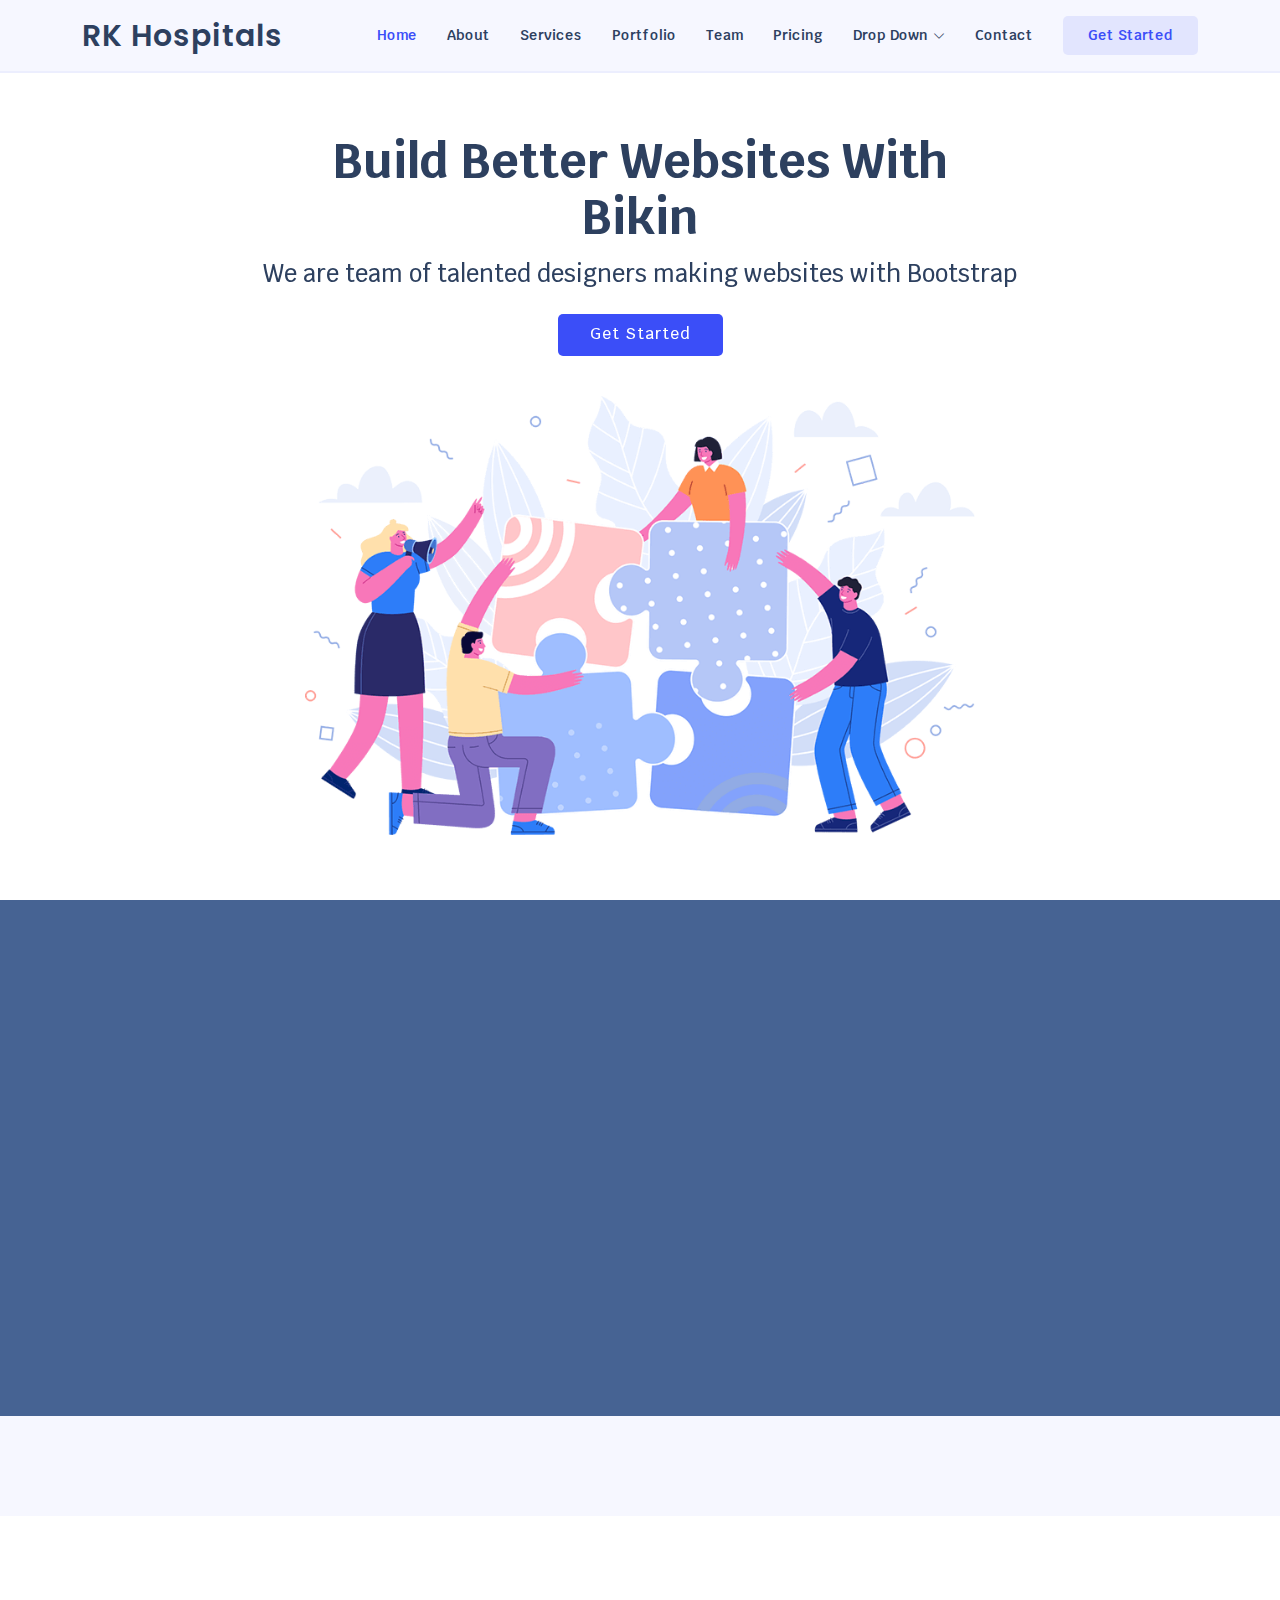
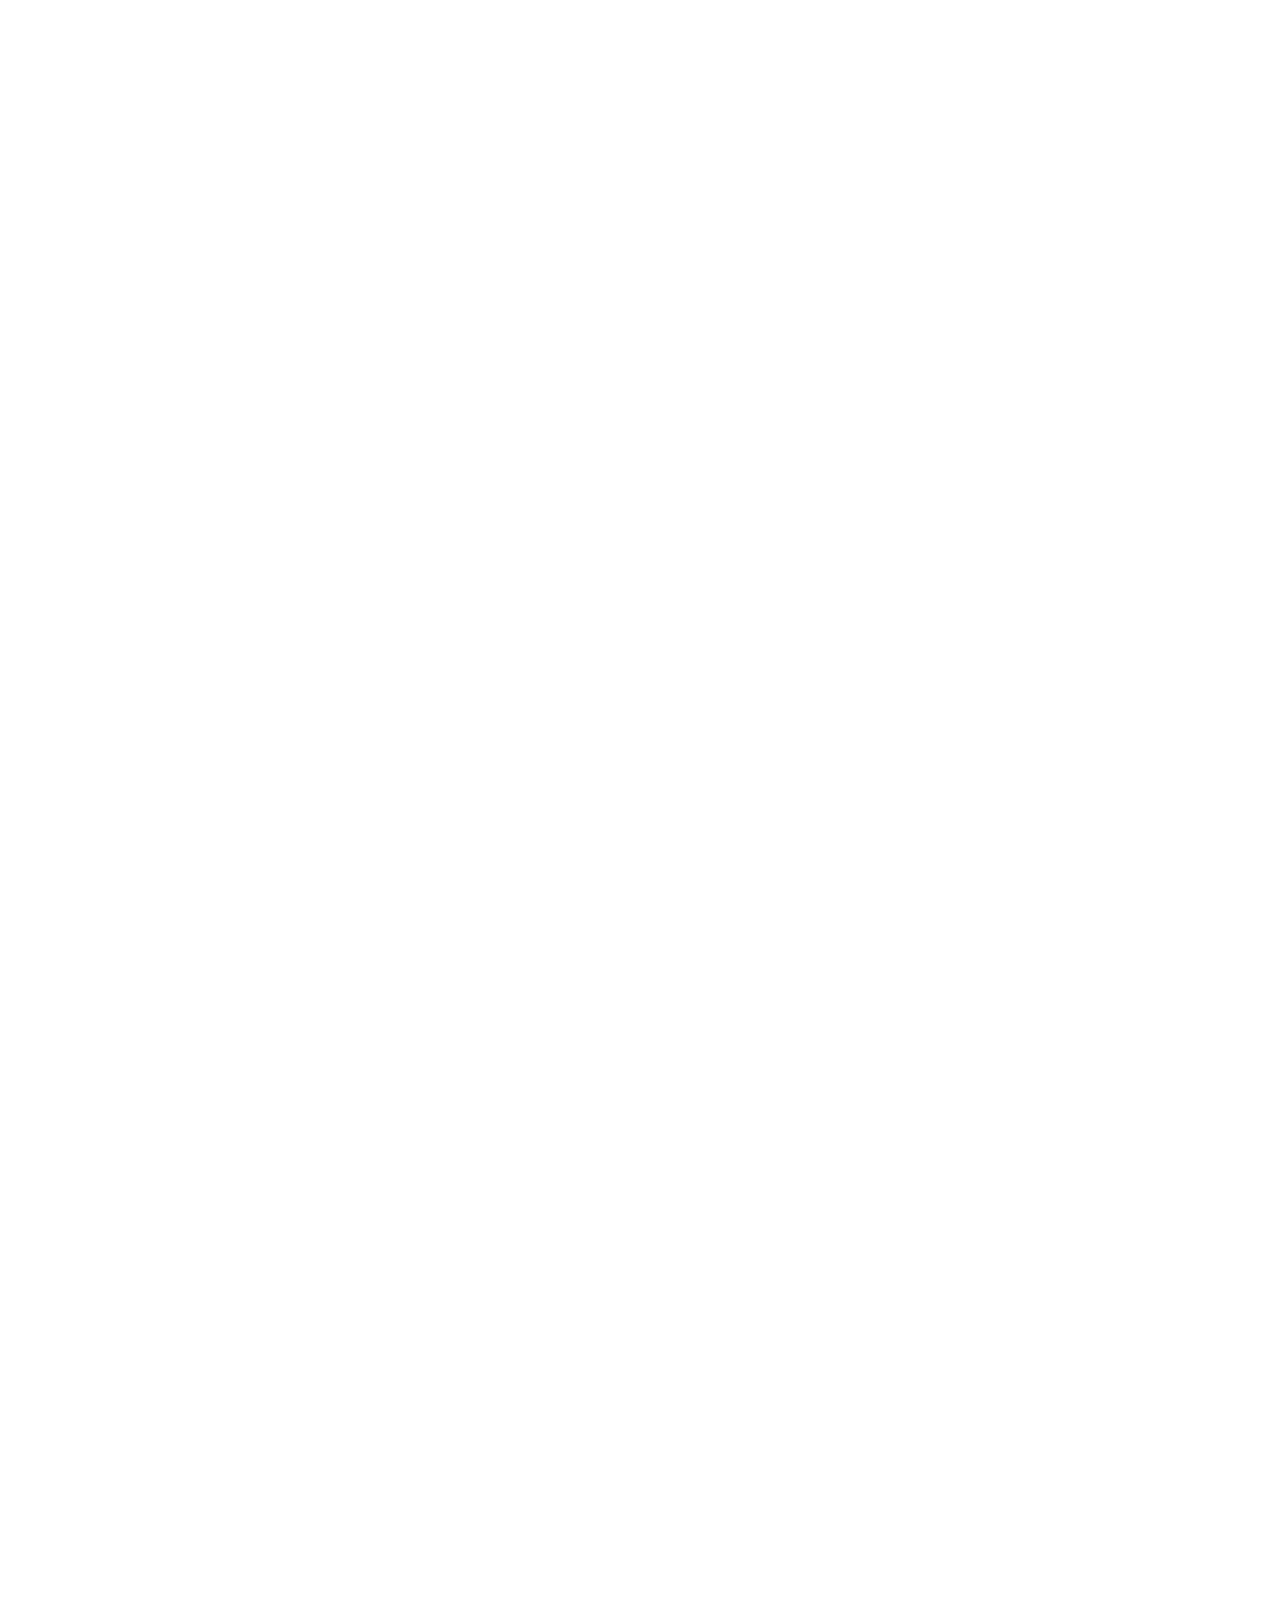
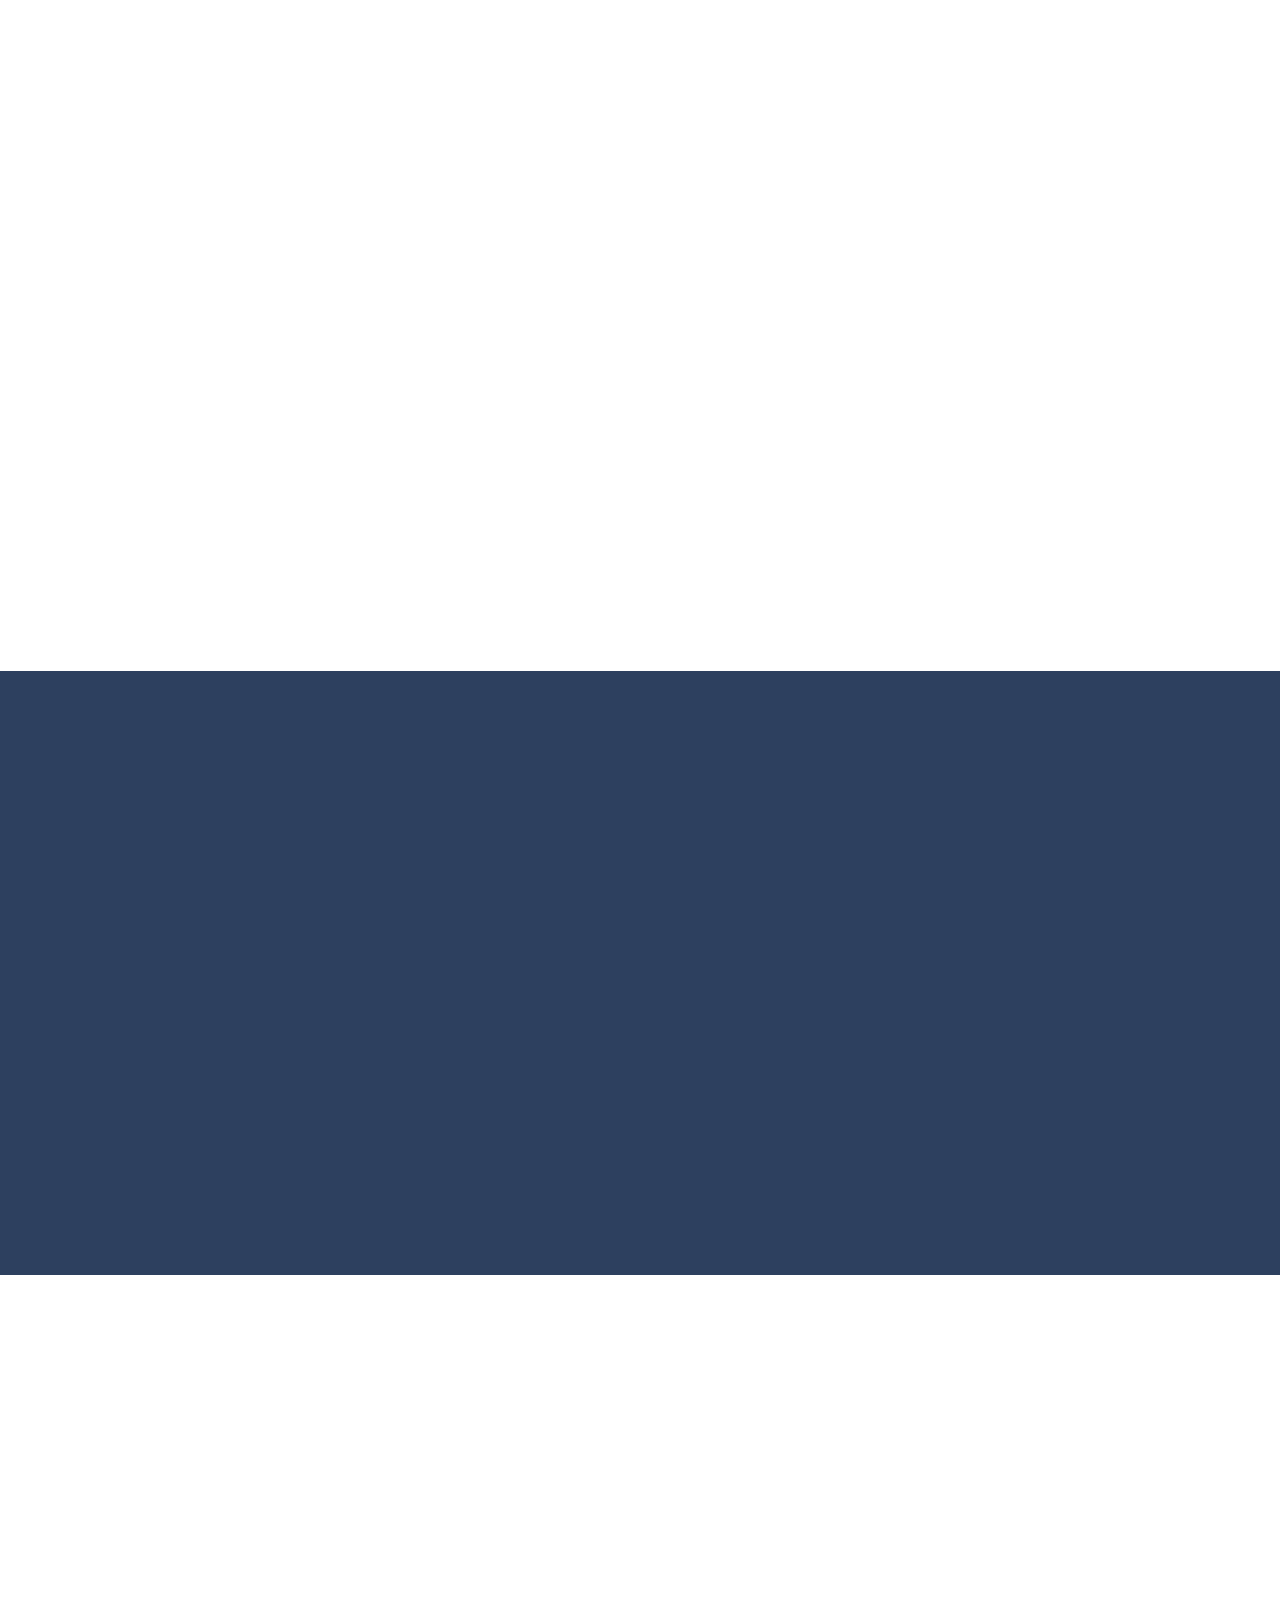
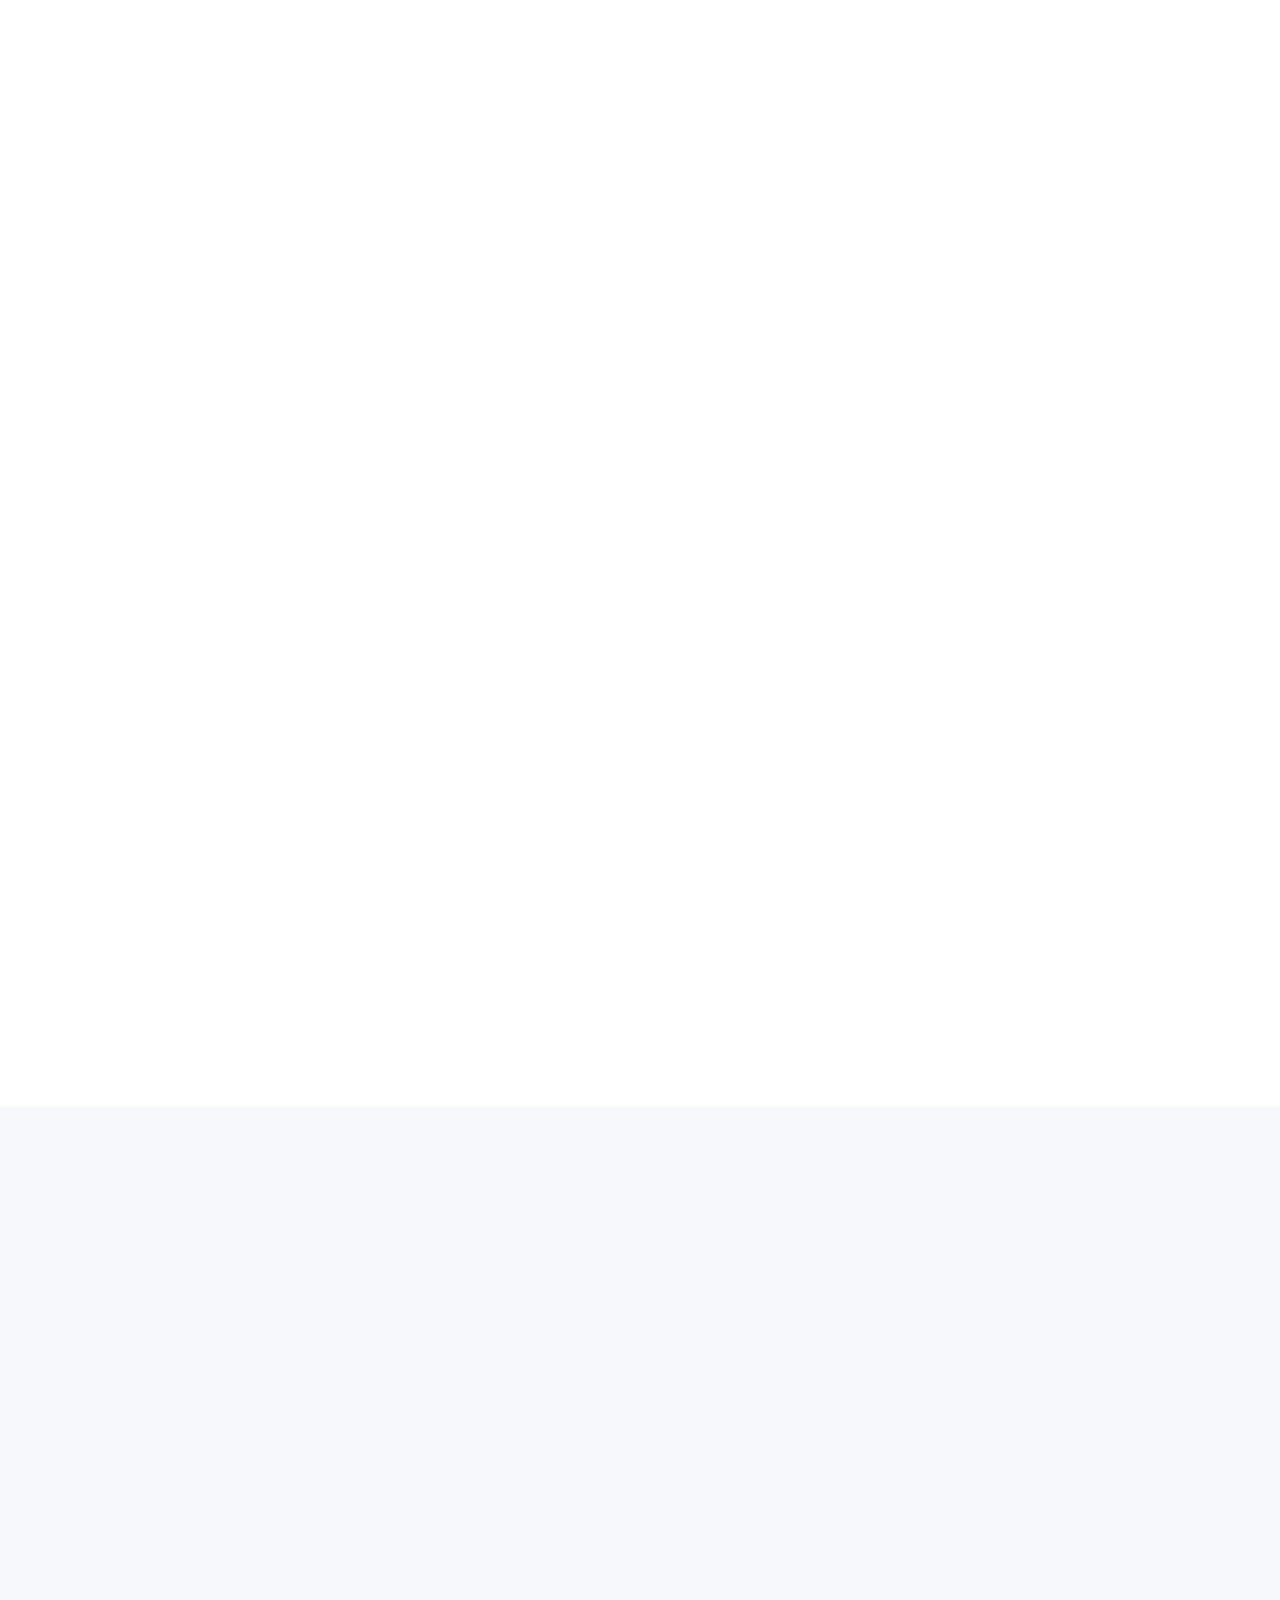
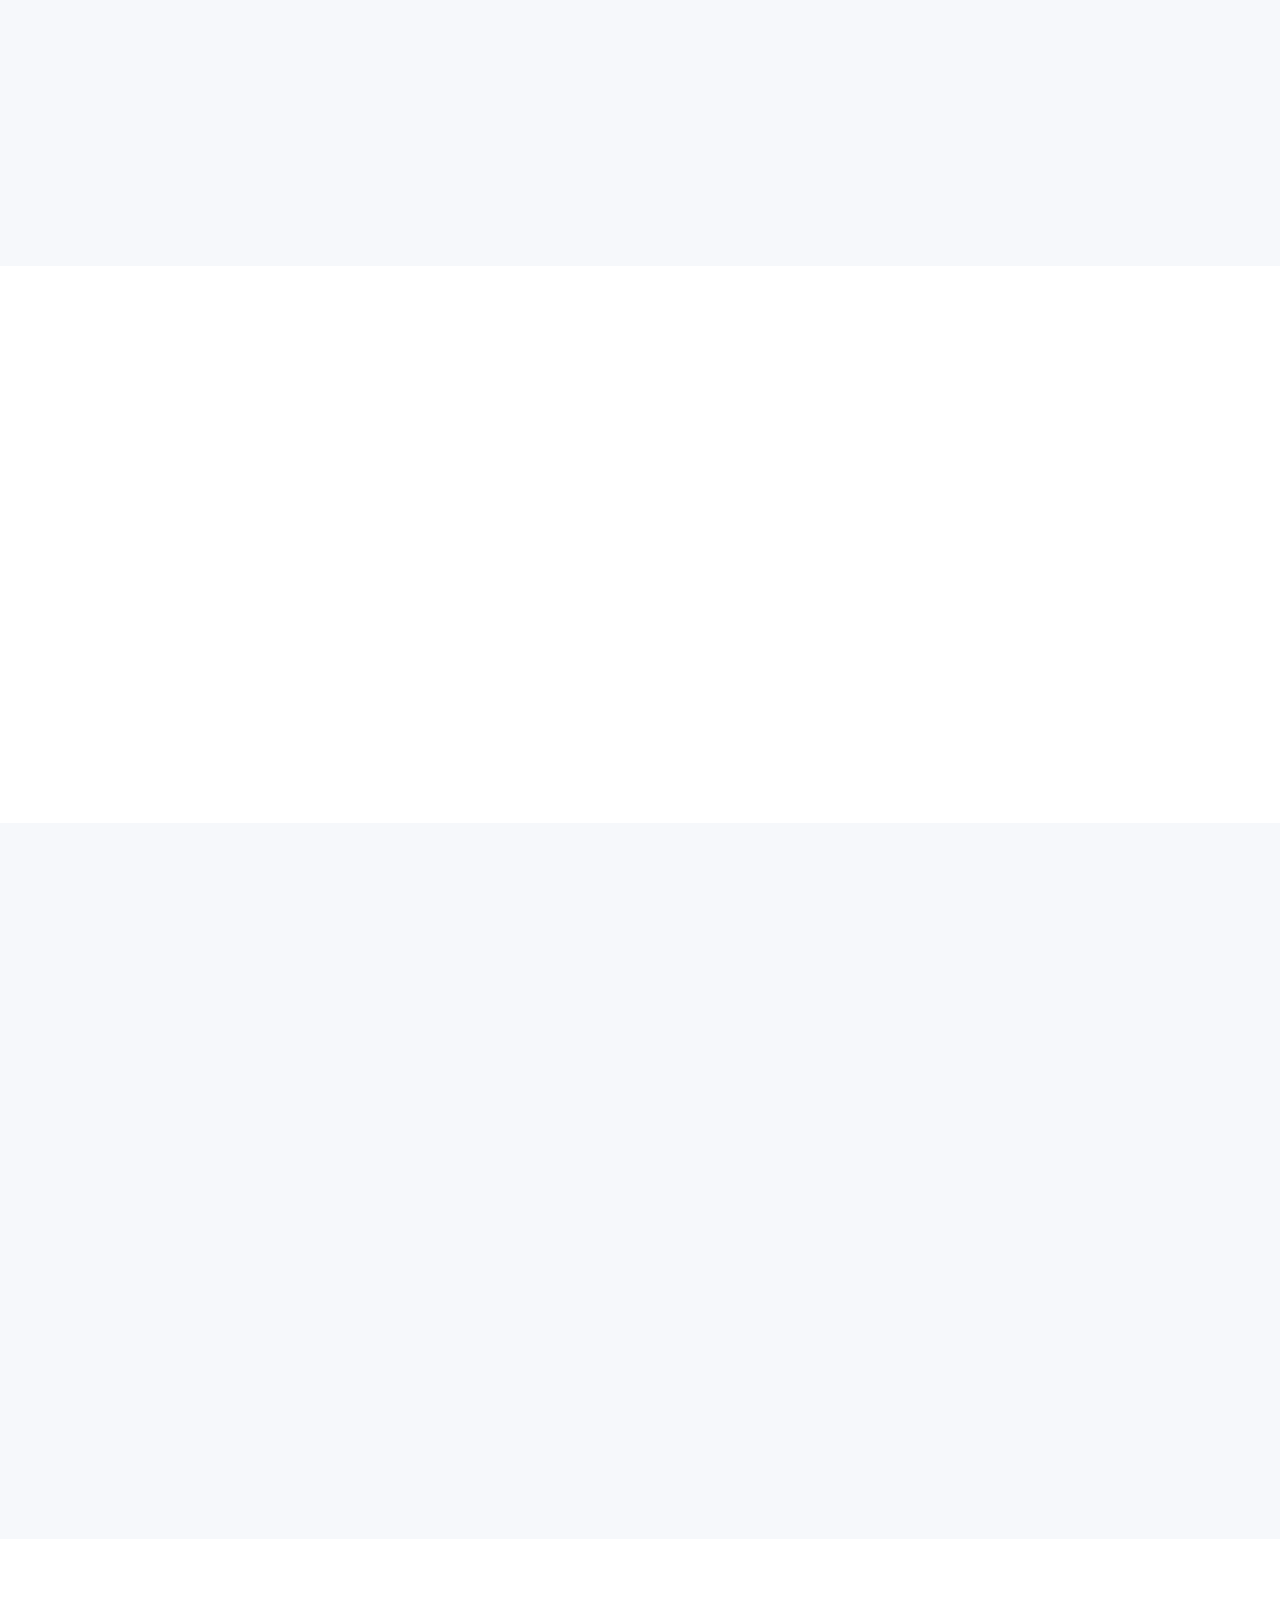
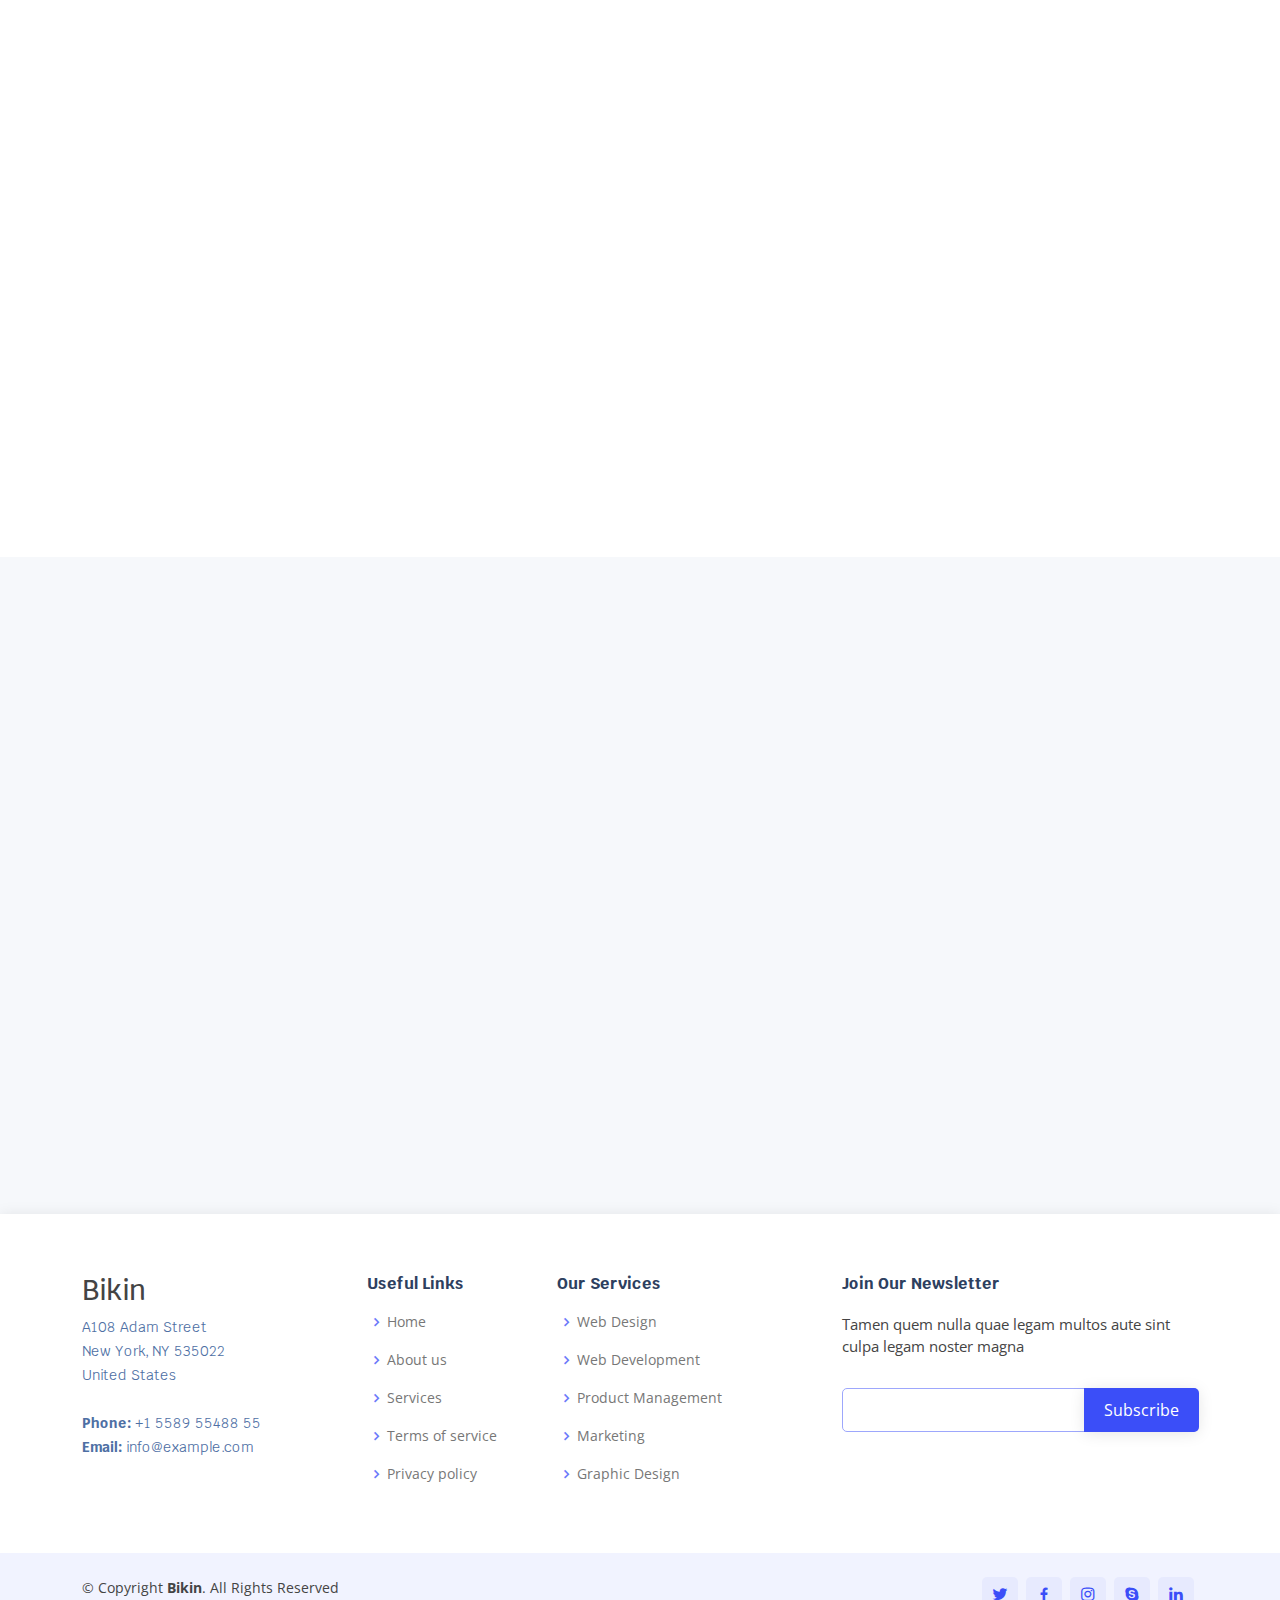
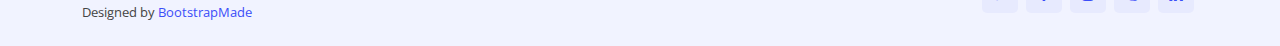
==== task4/index.html @ 9cfbe1db "task4" ====
<!DOCTYPE html>
<html lang="en">

<head>
  <meta charset="utf-8">
  <meta content="width=device-width, initial-scale=1.0" name="viewport">

  <title>RK Hospitals</title>
  <meta content="" name="description">
  <meta content="" name="keywords">

  <!-- Favicons -->
  <link href="assets/img/favicon.png" rel="icon">
  <link href="assets/img/apple-touch-icon.png" rel="apple-touch-icon">

  <!-- Google Fonts -->
  <link href="https://fonts.googleapis.com/css?family=Open+Sans:300,300i,400,400i,600,600i,700,700i|Krub:300,300i,400,400i,500,500i,600,600i,700,700i|Poppins:300,300i,400,400i,500,500i,600,600i,700,700i" rel="stylesheet">

  <!-- Vendor CSS Files -->
  <link href="assets/vendor/aos/aos.css" rel="stylesheet">
  <link href="assets/vendor/bootstrap/css/bootstrap.min.css" rel="stylesheet">
  <link href="assets/vendor/bootstrap-icons/bootstrap-icons.css" rel="stylesheet">
  <link href="assets/vendor/boxicons/css/boxicons.min.css" rel="stylesheet">
  <link href="assets/vendor/glightbox/css/glightbox.min.css" rel="stylesheet">
  <link href="assets/vendor/swiper/swiper-bundle.min.css" rel="stylesheet">

  <!-- Template Main CSS File -->
  <link href="assets/css/style.css" rel="stylesheet">

  <!-- =======================================================
  * Template Name: Bikin - v4.10.0
  * Template URL: https://bootstrapmade.com/bikin-free-simple-landing-page-template/
  * Author: BootstrapMade.com
  * License: https://bootstrapmade.com/license/
  ======================================================== -->
</head>

<body>

  <!-- ======= Header ======= -->
  <header id="header" class="fixed-top">
    <div class="container d-flex align-items-center justify-content-between">

      <h1 class="logo"><a href="index.html">RK Hospitals</a></h1>
      <!-- Uncomment below if you prefer to use an image logo -->
      <!-- <a href="index.html" class="logo"><img src="assets/img/logo.png" alt="" class="img-fluid"></a>-->

      <nav id="navbar" class="navbar">
        <ul>
          <li><a class="nav-link scrollto active" href="#hero">Home</a></li>
          <li><a class="nav-link scrollto" href="#about">About</a></li>
          <li><a class="nav-link scrollto" href="#services">Services</a></li>
          <li><a class="nav-link scrollto " href="#portfolio">Portfolio</a></li>
          <li><a class="nav-link scrollto" href="#team">Team</a></li>
          <li><a class="nav-link scrollto" href="#pricing">Pricing</a></li>
          <li class="dropdown"><a href="#"><span>Drop Down</span> <i class="bi bi-chevron-down"></i></a>
            <ul>
              <li><a href="#">Drop Down 1</a></li>
              <li class="dropdown"><a href="#"><span>Deep Drop Down</span> <i class="bi bi-chevron-right"></i></a>
                <ul>
                  <li><a href="#">Deep Drop Down 1</a></li>
                  <li><a href="#">Deep Drop Down 2</a></li>
                  <li><a href="#">Deep Drop Down 3</a></li>
                  <li><a href="#">Deep Drop Down 4</a></li>
                  <li><a href="#">Deep Drop Down 5</a></li>
                </ul>
              </li>
              <li><a href="#">Drop Down 2</a></li>
              <li><a href="#">Drop Down 3</a></li>
              <li><a href="#">Drop Down 4</a></li>
            </ul>
          </li>
          <li><a class="nav-link scrollto" href="#contact">Contact</a></li>
          <li><a class="getstarted scrollto" href="#about">Get Started</a></li>
        </ul>
        <i class="bi bi-list mobile-nav-toggle"></i>
      </nav><!-- .navbar -->

    </div>
  </header><!-- End Header -->

  <!-- ======= Hero Section ======= -->
  <section id="hero" class="d-flex align-items-center">

    <div class="container d-flex flex-column align-items-center justify-content-center" data-aos="fade-up">
      <h1>Build Better Websites With Bikin</h1>
      <h2>We are team of talented designers making websites with Bootstrap</h2>
      <a href="#about" class="btn-get-started scrollto">Get Started</a>
      <img src="assets/img/hero-img.png" class="img-fluid hero-img" alt="" data-aos="zoom-in" data-aos-delay="150">
    </div>

  </section><!-- End Hero -->

  <main id="main">

    <!-- ======= About Section ======= -->
    <section id="about" class="about">
      <div class="container">

        <div class="row no-gutters">
          <div class="content col-xl-5 d-flex align-items-stretch" data-aos="fade-right">
            <div class="content">
              <h3>Voluptatem dignissimos provident quasi</h3>
              <p>
                Lorem ipsum dolor sit amet, consectetur adipiscing elit, sed do eiusmod tempor incididunt ut labore et dolore magna aliqua. Duis aute irure dolor in reprehenderit
              </p>
              <a href="#" class="about-btn">About us <i class="bx bx-chevron-right"></i></a>
            </div>
          </div>
          <div class="col-xl-7 d-flex align-items-stretch" data-aos="fade-left">
            <div class="icon-boxes d-flex flex-column justify-content-center">
              <div class="row">
                <div class="col-md-6 icon-box" data-aos="fade-up" data-aos-delay="100">
                  <i class="bx bx-receipt"></i>
                  <h4>Corporis voluptates sit</h4>
                  <p>Consequuntur sunt aut quasi enim aliquam quae harum pariatur laboris nisi ut aliquip</p>
                </div>
                <div class="col-md-6 icon-box" data-aos="fade-up" data-aos-delay="200">
                  <i class="bx bx-cube-alt"></i>
                  <h4>Ullamco laboris nisi</h4>
                  <p>Excepteur sint occaecat cupidatat non proident, sunt in culpa qui officia deserunt</p>
                </div>
                <div class="col-md-6 icon-box" data-aos="fade-up" data-aos-delay="300">
                  <i class="bx bx-images"></i>
                  <h4>Labore consequatur</h4>
                  <p>Aut suscipit aut cum nemo deleniti aut omnis. Doloribus ut maiores omnis facere</p>
                </div>
                <div class="col-md-6 icon-box" data-aos="fade-up" data-aos-delay="400">
                  <i class="bx bx-shield"></i>
                  <h4>Beatae veritatis</h4>
                  <p>Expedita veritatis consequuntur nihil tempore laudantium vitae denat pacta</p>
                </div>
              </div>
            </div><!-- End .content-->
          </div>
        </div>

      </div>
    </section><!-- End About Section -->

    <!-- ======= Clients Section ======= -->
    <section id="clients" class="clients">
      <div class="container" data-aos="zoom-in">

        <div class="row">

          <div class="col-lg-2 col-md-4 col-6 d-flex align-items-center justify-content-center">
            <img src="assets/img/clients/client-1.png" class="img-fluid" alt="">
          </div>

          <div class="col-lg-2 col-md-4 col-6 d-flex align-items-center justify-content-center">
            <img src="assets/img/clients/client-2.png" class="img-fluid" alt="">
          </div>

          <div class="col-lg-2 col-md-4 col-6 d-flex align-items-center justify-content-center">
            <img src="assets/img/clients/client-3.png" class="img-fluid" alt="">
          </div>

          <div class="col-lg-2 col-md-4 col-6 d-flex align-items-center justify-content-center">
            <img src="assets/img/clients/client-4.png" class="img-fluid" alt="">
          </div>

          <div class="col-lg-2 col-md-4 col-6 d-flex align-items-center justify-content-center">
            <img src="assets/img/clients/client-5.png" class="img-fluid" alt="">
          </div>

          <div class="col-lg-2 col-md-4 col-6 d-flex align-items-center justify-content-center">
            <img src="assets/img/clients/client-6.png" class="img-fluid" alt="">
          </div>

        </div>

      </div>
    </section><!-- End Clients Section -->

    <!-- ======= Features Section ======= -->
    <section id="features" class="features" data-aos="fade-up">
      <div class="container">

        <div class="section-title">
          <h2>Features</h2>
          <p>Magnam dolores commodi suscipit. Necessitatibus eius consequatur ex aliquid fuga eum quidem. Sit sint consectetur velit. Quisquam quos quisquam cupiditate. Et nemo qui impedit suscipit alias ea. Quia fugiat sit in iste officiis commodi quidem hic quas.</p>
        </div>

        <div class="row content">
          <div class="col-md-5" data-aos="fade-right" data-aos-delay="100">
            <img src="assets/img/features-1.png" class="img-fluid" alt="">
          </div>
          <div class="col-md-7 pt-4" data-aos="fade-left" data-aos-delay="100">
            <h3>Voluptatem dignissimos provident quasi corporis voluptates sit assumenda.</h3>
            <p class="fst-italic">
              Lorem ipsum dolor sit amet, consectetur adipiscing elit, sed do eiusmod tempor incididunt ut labore et dolore
              magna aliqua.
            </p>
            <ul>
              <li><i class="bi bi-check"></i> Ullamco laboris nisi ut aliquip ex ea commodo consequat.</li>
              <li><i class="bi bi-check"></i> Duis aute irure dolor in reprehenderit in voluptate velit.</li>
              <li><i class="bi bi-check"></i> Ullam est qui quos consequatur eos accusamus.</li>
            </ul>
          </div>
        </div>

        <div class="row content">
          <div class="col-md-5 order-1 order-md-2" data-aos="fade-left">
            <img src="assets/img/features-2.png" class="img-fluid" alt="">
          </div>
          <div class="col-md-7 pt-5 order-2 order-md-1" data-aos="fade-right">
            <h3>Corporis temporibus maiores provident</h3>
            <p class="fst-italic">
              Lorem ipsum dolor sit amet, consectetur adipiscing elit, sed do eiusmod tempor incididunt ut labore et dolore
              magna aliqua.
            </p>
            <p>
              Ullamco laboris nisi ut aliquip ex ea commodo consequat. Duis aute irure dolor in reprehenderit in voluptate
              velit esse cillum dolore eu fugiat nulla pariatur. Excepteur sint occaecat cupidatat non proident, sunt in
              culpa qui officia deserunt mollit anim id est laborum
            </p>
          </div>
        </div>

        <div class="row content">
          <div class="col-md-5" data-aos="fade-right">
            <img src="assets/img/features-3.png" class="img-fluid" alt="">
          </div>
          <div class="col-md-7 pt-5" data-aos="fade-left">
            <h3>Sunt consequatur ad ut est nulla consectetur reiciendis animi voluptas</h3>
            <p>Cupiditate placeat cupiditate placeat est ipsam culpa. Delectus quia minima quod. Sunt saepe odit aut quia voluptatem hic voluptas dolor doloremque.</p>
            <ul>
              <li><i class="bi bi-check"></i> Ullamco laboris nisi ut aliquip ex ea commodo consequat.</li>
              <li><i class="bi bi-check"></i> Duis aute irure dolor in reprehenderit in voluptate velit.</li>
              <li><i class="bi bi-check"></i> Facilis ut et voluptatem aperiam. Autem soluta ad fugiat.</li>
            </ul>
          </div>
        </div>

        <div class="row content">
          <div class="col-md-5 order-1 order-md-2" data-aos="fade-left">
            <img src="assets/img/features-4.png" class="img-fluid" alt="">
          </div>
          <div class="col-md-7 pt-5 order-2 order-md-1" data-aos="fade-right">
            <h3>Quas et necessitatibus eaque impedit ipsum animi consequatur incidunt in</h3>
            <p class="fst-italic">
              Lorem ipsum dolor sit amet, consectetur adipiscing elit, sed do eiusmod tempor incididunt ut labore et dolore
              magna aliqua.
            </p>
            <p>
              Ullamco laboris nisi ut aliquip ex ea commodo consequat. Duis aute irure dolor in reprehenderit in voluptate
              velit esse cillum dolore eu fugiat nulla pariatur. Excepteur sint occaecat cupidatat non proident, sunt in
              culpa qui officia deserunt mollit anim id est laborum
            </p>
          </div>
        </div>

      </div>
    </section><!-- End Features Section -->

    <!-- ======= Steps Section ======= -->
    <section id="steps" class="steps">
      <div class="container">

        <div class="row no-gutters" data-aos="fade-up">

          <div class="col-lg-4 col-md-6 content-item" data-aos="fade-up" data-aos-delay="100">
            <span>01</span>
            <h4>Lorem Ipsum</h4>
            <p>Ulamco laboris nisi ut aliquip ex ea commodo consequat. Et consectetur ducimus vero placeat</p>
          </div>

          <div class="col-lg-4 col-md-6 content-item" data-aos="fade-up" data-aos-delay="200">
            <span>02</span>
            <h4>Repellat Nihil</h4>
            <p>Dolorem est fugiat occaecati voluptate velit esse. Dicta veritatis dolor quod et vel dire leno para dest</p>
          </div>

          <div class="col-lg-4 col-md-6 content-item" data-aos="fade-up" data-aos-delay="300">
            <span>03</span>
            <h4> Ad ad velit qui</h4>
            <p>Molestiae officiis omnis illo asperiores. Aut doloribus vitae sunt debitis quo vel nam quis</p>
          </div>

          <div class="col-lg-4 col-md-6 content-item" data-aos="fade-up" data-aos-delay="100">
            <span>04</span>
            <h4>Repellendus molestiae</h4>
            <p>Inventore quo sint a sint rerum. Distinctio blanditiis deserunt quod soluta quod nam mider lando casa</p>
          </div>

          <div class="col-lg-4 col-md-6 content-item" data-aos="fade-up" data-aos-delay="200">
            <span>05</span>
            <h4>Sapiente Magnam</h4>
            <p>Vitae dolorem in deleniti ipsum omnis tempore voluptatem. Qui possimus est repellendus est quibusdam</p>
          </div>

          <div class="col-lg-4 col-md-6 content-item" data-aos="fade-up" data-aos-delay="300">
            <span>06</span>
            <h4>Facilis Impedit</h4>
            <p>Quis eum numquam veniam ea voluptatibus voluptas. Excepturi aut nostrum repudiandae voluptatibus corporis sequi</p>
          </div>

        </div>

      </div>
    </section><!-- End Steps Section -->

    <!-- ======= Services Section ======= -->
    <section id="services" class="services">
      <div class="container" data-aos="fade-up">

        <div class="section-title">
          <h2>Services</h2>
          <p>Magnam dolores commodi suscipit. Necessitatibus eius consequatur ex aliquid fuga eum quidem. Sit sint consectetur velit. Quisquam quos quisquam cupiditate. Et nemo qui impedit suscipit alias ea. Quia fugiat sit in iste officiis commodi quidem hic quas.</p>
        </div>

        <div class="row">
          <div class="col-md-6 col-lg-3 d-flex align-items-stretch mb-5 mb-lg-0" data-aos="fade-up" data-aos-delay="100">
            <div class="icon-box">
              <div class="icon"><i class="bx bxl-dribbble"></i></div>
              <h4 class="title"><a href="">Lorem Ipsum</a></h4>
              <p class="description">Voluptatum deleniti atque corrupti quos dolores et quas molestias excepturi</p>
            </div>
          </div>

          <div class="col-md-6 col-lg-3 d-flex align-items-stretch mb-5 mb-lg-0" data-aos="fade-up" data-aos-delay="200">
            <div class="icon-box">
              <div class="icon"><i class="bx bx-file"></i></div>
              <h4 class="title"><a href="">Sed ut perspiciatis</a></h4>
              <p class="description">Duis aute irure dolor in reprehenderit in voluptate velit esse cillum dolore</p>
            </div>
          </div>

          <div class="col-md-6 col-lg-3 d-flex align-items-stretch mb-5 mb-lg-0" data-aos="fade-up" data-aos-delay="300">
            <div class="icon-box">
              <div class="icon"><i class="bx bx-tachometer"></i></div>
              <h4 class="title"><a href="">Magni Dolores</a></h4>
              <p class="description">Excepteur sint occaecat cupidatat non proident, sunt in culpa qui officia</p>
            </div>
          </div>

          <div class="col-md-6 col-lg-3 d-flex align-items-stretch mb-5 mb-lg-0" data-aos="fade-up" data-aos-delay="400">
            <div class="icon-box">
              <div class="icon"><i class="bx bx-layer"></i></div>
              <h4 class="title"><a href="">Nemo Enim</a></h4>
              <p class="description">At vero eos et accusamus et iusto odio dignissimos ducimus qui blanditiis</p>
            </div>
          </div>

        </div>

      </div>
    </section><!-- End Services Section -->

    <!-- ======= Portfolio Section ======= -->
    <section id="portfolio" class="portfolio">
      <div class="container" data-aos="fade-up">

        <div class="section-title">
          <h2>Portfolio</h2>
          <p>Magnam dolores commodi suscipit. Necessitatibus eius consequatur ex aliquid fuga eum quidem. Sit sint consectetur velit. Quisquam quos quisquam cupiditate. Et nemo qui impedit suscipit alias ea. Quia fugiat sit in iste officiis commodi quidem hic quas.</p>
        </div>

        <div class="row">
          <div class="col-lg-12 d-flex justify-content-center">
            <ul id="portfolio-flters">
              <li data-filter="*" class="filter-active">All</li>
              <li data-filter=".filter-app">App</li>
              <li data-filter=".filter-card">Card</li>
              <li data-filter=".filter-web">Web</li>
            </ul>
          </div>
        </div>

        <div class="row portfolio-container">

          <div class="col-lg-4 col-md-6 portfolio-item filter-app">
            <div class="portfolio-wrap">
              <img src="assets/img/portfolio/portfolio-1.jpg" class="img-fluid" alt="">
              <div class="portfolio-info">
                <h4>App 1</h4>
                <p>App</p>
                <div class="portfolio-links">
                  <a href="assets/img/portfolio/portfolio-1.jpg" data-gallery="portfolioGallery" class="portfolio-lightbox" title="App 1"><i class="bx bx-plus"></i></a>
                  <a href="portfolio-details.html" title="More Details"><i class="bx bx-link"></i></a>
                </div>
              </div>
            </div>
          </div>

          <div class="col-lg-4 col-md-6 portfolio-item filter-web">
            <div class="portfolio-wrap">
              <img src="assets/img/portfolio/portfolio-2.jpg" class="img-fluid" alt="">
              <div class="portfolio-info">
                <h4>Web 3</h4>
                <p>Web</p>
                <div class="portfolio-links">
                  <a href="assets/img/portfolio/portfolio-2.jpg" data-gallery="portfolioGallery" class="portfolio-lightbox" title="Web 3"><i class="bx bx-plus"></i></a>
                  <a href="portfolio-details.html" title="More Details"><i class="bx bx-link"></i></a>
                </div>
              </div>
            </div>
          </div>

          <div class="col-lg-4 col-md-6 portfolio-item filter-app">
            <div class="portfolio-wrap">
              <img src="assets/img/portfolio/portfolio-3.jpg" class="img-fluid" alt="">
              <div class="portfolio-info">
                <h4>App 2</h4>
                <p>App</p>
                <div class="portfolio-links">
                  <a href="assets/img/portfolio/portfolio-3.jpg" data-gallery="portfolioGallery" class="portfolio-lightbox" title="App 2"><i class="bx bx-plus"></i></a>
                  <a href="portfolio-details.html" title="More Details"><i class="bx bx-link"></i></a>
                </div>
              </div>
            </div>
          </div>

          <div class="col-lg-4 col-md-6 portfolio-item filter-card">
            <div class="portfolio-wrap">
              <img src="assets/img/portfolio/portfolio-4.jpg" class="img-fluid" alt="">
              <div class="portfolio-info">
                <h4>Card 2</h4>
                <p>Card</p>
                <div class="portfolio-links">
                  <a href="assets/img/portfolio/portfolio-4.jpg" data-gallery="portfolioGallery" class="portfolio-lightbox" title="Card 2"><i class="bx bx-plus"></i></a>
                  <a href="portfolio-details.html" title="More Details"><i class="bx bx-link"></i></a>
                </div>
              </div>
            </div>
          </div>

          <div class="col-lg-4 col-md-6 portfolio-item filter-web">
            <div class="portfolio-wrap">
              <img src="assets/img/portfolio/portfolio-5.jpg" class="img-fluid" alt="">
              <div class="portfolio-info">
                <h4>Web 2</h4>
                <p>Web</p>
                <div class="portfolio-links">
                  <a href="assets/img/portfolio/portfolio-5.jpg" data-gallery="portfolioGallery" class="portfolio-lightbox" title="Web 2"><i class="bx bx-plus"></i></a>
                  <a href="portfolio-details.html" title="More Details"><i class="bx bx-link"></i></a>
                </div>
              </div>
            </div>
          </div>

          <div class="col-lg-4 col-md-6 portfolio-item filter-app">
            <div class="portfolio-wrap">
              <img src="assets/img/portfolio/portfolio-6.jpg" class="img-fluid" alt="">
              <div class="portfolio-info">
                <h4>App 3</h4>
                <p>App</p>
                <div class="portfolio-links">
                  <a href="assets/img/portfolio/portfolio-6.jpg" data-gallery="portfolioGallery" class="portfolio-lightbox" title="App 3"><i class="bx bx-plus"></i></a>
                  <a href="portfolio-details.html" title="More Details"><i class="bx bx-link"></i></a>
                </div>
              </div>
            </div>
          </div>

          <div class="col-lg-4 col-md-6 portfolio-item filter-card">
            <div class="portfolio-wrap">
              <img src="assets/img/portfolio/portfolio-7.jpg" class="img-fluid" alt="">
              <div class="portfolio-info">
                <h4>Card 1</h4>
                <p>Card</p>
                <div class="portfolio-links">
                  <a href="assets/img/portfolio/portfolio-7.jpg" data-gallery="portfolioGallery" class="portfolio-lightbox" title="Card 1"><i class="bx bx-plus"></i></a>
                  <a href="portfolio-details.html" title="More Details"><i class="bx bx-link"></i></a>
                </div>
              </div>
            </div>
          </div>

          <div class="col-lg-4 col-md-6 portfolio-item filter-card">
            <div class="portfolio-wrap">
              <img src="assets/img/portfolio/portfolio-8.jpg" class="img-fluid" alt="">
              <div class="portfolio-info">
                <h4>Card 3</h4>
                <p>Card</p>
                <div class="portfolio-links">
                  <a href="assets/img/portfolio/portfolio-8.jpg" data-gallery="portfolioGallery" class="portfolio-lightbox" title="Card 3"><i class="bx bx-plus"></i></a>
                  <a href="portfolio-details.html" title="More Details"><i class="bx bx-link"></i></a>
                </div>
              </div>
            </div>
          </div>

          <div class="col-lg-4 col-md-6 portfolio-item filter-web">
            <div class="portfolio-wrap">
              <img src="assets/img/portfolio/portfolio-9.jpg" class="img-fluid" alt="">
              <div class="portfolio-info">
                <h4>Web 3</h4>
                <p>Web</p>
                <div class="portfolio-links">
                  <a href="assets/img/portfolio/portfolio-9.jpg" data-gallery="portfolioGallery" class="portfolio-lightbox" title="Web 3"><i class="bx bx-plus"></i></a>
                  <a href="portfolio-details.html" title="More Details"><i class="bx bx-link"></i></a>
                </div>
              </div>
            </div>
          </div>

        </div>

      </div>
    </section><!-- End Portfolio Section -->

    <!-- ======= Testimonials Section ======= -->
    <section id="testimonials" class="testimonials section-bg">
      <div class="container" data-aos="fade-up">

        <div class="section-title">
          <h2>Testimonials</h2>
          <p>Magnam dolores commodi suscipit. Necessitatibus eius consequatur ex aliquid fuga eum quidem. Sit sint consectetur velit. Quisquam quos quisquam cupiditate. Et nemo qui impedit suscipit alias ea. Quia fugiat sit in iste officiis commodi quidem hic quas.</p>
        </div>

        <div class="testimonials-slider swiper" data-aos="fade-up" data-aos-delay="100">
          <div class="swiper-wrapper">

            <div class="swiper-slide">
              <div class="testimonial-item">
                <p>
                  <i class="bx bxs-quote-alt-left quote-icon-left"></i>
                  Proin iaculis purus consequat sem cure digni ssim donec porttitora entum suscipit rhoncus. Accusantium quam, ultricies eget id, aliquam eget nibh et. Maecen aliquam, risus at semper.
                  <i class="bx bxs-quote-alt-right quote-icon-right"></i>
                </p>
                <img src="assets/img/testimonials/testimonials-1.jpg" class="testimonial-img" alt="">
                <h3>Saul Goodman</h3>
                <h4>Ceo &amp; Founder</h4>
              </div>
            </div><!-- End testimonial item -->

            <div class="swiper-slide">
              <div class="testimonial-item">
                <p>
                  <i class="bx bxs-quote-alt-left quote-icon-left"></i>
                  Export tempor illum tamen malis malis eram quae irure esse labore quem cillum quid cillum eram malis quorum velit fore eram velit sunt aliqua noster fugiat irure amet legam anim culpa.
                  <i class="bx bxs-quote-alt-right quote-icon-right"></i>
                </p>
                <img src="assets/img/testimonials/testimonials-2.jpg" class="testimonial-img" alt="">
                <h3>Sara Wilsson</h3>
                <h4>Designer</h4>
              </div>
            </div><!-- End testimonial item -->

            <div class="swiper-slide">
              <div class="testimonial-item">
                <p>
                  <i class="bx bxs-quote-alt-left quote-icon-left"></i>
                  Enim nisi quem export duis labore cillum quae magna enim sint quorum nulla quem veniam duis minim tempor labore quem eram duis noster aute amet eram fore quis sint minim.
                  <i class="bx bxs-quote-alt-right quote-icon-right"></i>
                </p>
                <img src="assets/img/testimonials/testimonials-3.jpg" class="testimonial-img" alt="">
                <h3>Jena Karlis</h3>
                <h4>Store Owner</h4>
              </div>
            </div><!-- End testimonial item -->

            <div class="swiper-slide">
              <div class="testimonial-item">
                <p>
                  <i class="bx bxs-quote-alt-left quote-icon-left"></i>
                  Fugiat enim eram quae cillum dolore dolor amet nulla culpa multos export minim fugiat minim velit minim dolor enim duis veniam ipsum anim magna sunt elit fore quem dolore labore illum veniam.
                  <i class="bx bxs-quote-alt-right quote-icon-right"></i>
                </p>
                <img src="assets/img/testimonials/testimonials-4.jpg" class="testimonial-img" alt="">
                <h3>Matt Brandon</h3>
                <h4>Freelancer</h4>
              </div>
            </div><!-- End testimonial item -->

            <div class="swiper-slide">
              <div class="testimonial-item">
                <p>
                  <i class="bx bxs-quote-alt-left quote-icon-left"></i>
                  Quis quorum aliqua sint quem legam fore sunt eram irure aliqua veniam tempor noster veniam enim culpa labore duis sunt culpa nulla illum cillum fugiat legam esse veniam culpa fore nisi cillum quid.
                  <i class="bx bxs-quote-alt-right quote-icon-right"></i>
                </p>
                <img src="assets/img/testimonials/testimonials-5.jpg" class="testimonial-img" alt="">
                <h3>John Larson</h3>
                <h4>Entrepreneur</h4>
              </div>
            </div><!-- End testimonial item -->

          </div>
          <div class="swiper-pagination"></div>
        </div>

      </div>
    </section><!-- End Testimonials Section -->

    <!-- ======= Team Section ======= -->
    <section id="team" class="team">
      <div class="container" data-aos="fade-up">

        <div class="section-title">
          <h2>Team</h2>
          <p>Magnam dolores commodi suscipit. Necessitatibus eius consequatur ex aliquid fuga eum quidem. Sit sint consectetur velit. Quisquam quos quisquam cupiditate. Et nemo qui impedit suscipit alias ea. Quia fugiat sit in iste officiis commodi quidem hic quas.</p>
        </div>

        <div class="row">

          <div class="col-xl-3 col-lg-4 col-md-6" data-aos="fade-up" data-aos-delay="100">
            <div class="member">
              <img src="assets/img/team/team-1.jpg" class="img-fluid" alt="">
              <div class="member-info">
                <div class="member-info-content">
                  <h4>Walter White</h4>
                  <span>Chief Executive Officer</span>
                </div>
                <div class="social">
                  <a href=""><i class="bi bi-twitter"></i></a>
                  <a href=""><i class="bi bi-facebook"></i></a>
                  <a href=""><i class="bi bi-instagram"></i></a>
                  <a href=""><i class="bi bi-linkedin"></i></a>
                </div>
              </div>
            </div>
          </div>

          <div class="col-xl-3 col-lg-4 col-md-6" data-aos="fade-up" data-aos-delay="200">
            <div class="member">
              <img src="assets/img/team/team-2.jpg" class="img-fluid" alt="">
              <div class="member-info">
                <div class="member-info-content">
                  <h4>Sarah Jhonson</h4>
                  <span>Product Manager</span>
                </div>
                <div class="social">
                  <a href=""><i class="bi bi-twitter"></i></a>
                  <a href=""><i class="bi bi-facebook"></i></a>
                  <a href=""><i class="bi bi-instagram"></i></a>
                  <a href=""><i class="bi bi-linkedin"></i></a>
                </div>
              </div>
            </div>
          </div>

          <div class="col-xl-3 col-lg-4 col-md-6" data-aos="fade-up" data-aos-delay="300">
            <div class="member">
              <img src="assets/img/team/team-3.jpg" class="img-fluid" alt="">
              <div class="member-info">
                <div class="member-info-content">
                  <h4>William Anderson</h4>
                  <span>CTO</span>
                </div>
                <div class="social">
                  <a href=""><i class="bi bi-twitter"></i></a>
                  <a href=""><i class="bi bi-facebook"></i></a>
                  <a href=""><i class="bi bi-instagram"></i></a>
                  <a href=""><i class="bi bi-linkedin"></i></a>
                </div>
              </div>
            </div>
          </div>

          <div class="col-xl-3 col-lg-4 col-md-6" data-aos="fade-up" data-aos-delay="400">
            <div class="member">
              <img src="assets/img/team/team-4.jpg" class="img-fluid" alt="">
              <div class="member-info">
                <div class="member-info-content">
                  <h4>Amanda Jepson</h4>
                  <span>Accountant</span>
                </div>
                <div class="social">
                  <a href=""><i class="bi bi-twitter"></i></a>
                  <a href=""><i class="bi bi-facebook"></i></a>
                  <a href=""><i class="bi bi-instagram"></i></a>
                  <a href=""><i class="bi bi-linkedin"></i></a>
                </div>
              </div>
            </div>
          </div>

        </div>

      </div>
    </section><!-- End Team Section -->

    <!-- ======= Pricing Section ======= -->
    <section id="pricing" class="pricing section-bg">
      <div class="container" data-aos="fade-up">

        <div class="section-title">
          <h2>Pricing</h2>
          <p>Magnam dolores commodi suscipit. Necessitatibus eius consequatur ex aliquid fuga eum quidem. Sit sint consectetur velit. Quisquam quos quisquam cupiditate. Et nemo qui impedit suscipit alias ea. Quia fugiat sit in iste officiis commodi quidem hic quas.</p>
        </div>

        <div class="row">

          <div class="col-lg-4 col-md-6" data-aos="zoom-in" data-aos-delay="200">
            <div class="box">
              <h3>Free</h3>
              <h4><sup>$</sup>0<span> / month</span></h4>
              <ul>
                <li>Aida dere</li>
                <li>Nec feugiat nisl</li>
                <li>Nulla at volutpat dola</li>
                <li class="na">Pharetra massa</li>
                <li class="na">Massa ultricies mi</li>
              </ul>
              <div class="btn-wrap">
                <a href="#" class="btn-buy">Buy Now</a>
              </div>
            </div>
          </div>

          <div class="col-lg-4 col-md-6 mt-4 mt-md-0" data-aos="zoom-in" data-aos-delay="100">
            <div class="box featured">
              <h3>Business</h3>
              <h4><sup>$</sup>19<span> / month</span></h4>
              <ul>
                <li>Aida dere</li>
                <li>Nec feugiat nisl</li>
                <li>Nulla at volutpat dola</li>
                <li>Pharetra massa</li>
                <li class="na">Massa ultricies mi</li>
              </ul>
              <div class="btn-wrap">
                <a href="#" class="btn-buy">Buy Now</a>
              </div>
            </div>
          </div>

          <div class="col-lg-4 col-md-6 mt-4 mt-lg-0" data-aos="zoom-in" data-aos-delay="200">
            <div class="box">
              <h3>Developer</h3>
              <h4><sup>$</sup>29<span> / month</span></h4>
              <ul>
                <li>Aida dere</li>
                <li>Nec feugiat nisl</li>
                <li>Nulla at volutpat dola</li>
                <li>Pharetra massa</li>
                <li>Massa ultricies mi</li>
              </ul>
              <div class="btn-wrap">
                <a href="#" class="btn-buy">Buy Now</a>
              </div>
            </div>
          </div>

        </div>

      </div>
    </section><!-- End Pricing Section -->

    <!-- ======= Frequently Asked Questions Section ======= -->
    <section id="faq" class="faq">
      <div class="container" data-aos="fade-up">

        <div class="section-title">
          <h2>Frequently Asked Questions</h2>
        </div>

        <ul class="faq-list">

          <li>
            <div data-bs-toggle="collapse" class="collapsed question" href="#faq1">Non consectetur a erat nam at lectus urna duis? <i class="bi bi-chevron-down icon-show"></i><i class="bi bi-chevron-up icon-close"></i></div>
            <div id="faq1" class="collapse" data-bs-parent=".faq-list">
              <p>
                Feugiat pretium nibh ipsum consequat. Tempus iaculis urna id volutpat lacus laoreet non curabitur gravida. Venenatis lectus magna fringilla urna porttitor rhoncus dolor purus non.
              </p>
            </div>
          </li>

          <li>
            <div data-bs-toggle="collapse" href="#faq2" class="collapsed question">Feugiat scelerisque varius morbi enim nunc faucibus a pellentesque? <i class="bi bi-chevron-down icon-show"></i><i class="bi bi-chevron-up icon-close"></i></div>
            <div id="faq2" class="collapse" data-bs-parent=".faq-list">
              <p>
                Dolor sit amet consectetur adipiscing elit pellentesque habitant morbi. Id interdum velit laoreet id donec ultrices. Fringilla phasellus faucibus scelerisque eleifend donec pretium. Est pellentesque elit ullamcorper dignissim. Mauris ultrices eros in cursus turpis massa tincidunt dui.
              </p>
            </div>
          </li>

          <li>
            <div data-bs-toggle="collapse" href="#faq3" class="collapsed question">Dolor sit amet consectetur adipiscing elit pellentesque habitant morbi? <i class="bi bi-chevron-down icon-show"></i><i class="bi bi-chevron-up icon-close"></i></div>
            <div id="faq3" class="collapse" data-bs-parent=".faq-list">
              <p>
                Eleifend mi in nulla posuere sollicitudin aliquam ultrices sagittis orci. Faucibus pulvinar elementum integer enim. Sem nulla pharetra diam sit amet nisl suscipit. Rutrum tellus pellentesque eu tincidunt. Lectus urna duis convallis convallis tellus. Urna molestie at elementum eu facilisis sed odio morbi quis
              </p>
            </div>
          </li>

          <li>
            <div data-bs-toggle="collapse" href="#faq4" class="collapsed question">Ac odio tempor orci dapibus. Aliquam eleifend mi in nulla? <i class="bi bi-chevron-down icon-show"></i><i class="bi bi-chevron-up icon-close"></i></div>
            <div id="faq4" class="collapse" data-bs-parent=".faq-list">
              <p>
                Dolor sit amet consectetur adipiscing elit pellentesque habitant morbi. Id interdum velit laoreet id donec ultrices. Fringilla phasellus faucibus scelerisque eleifend donec pretium. Est pellentesque elit ullamcorper dignissim. Mauris ultrices eros in cursus turpis massa tincidunt dui.
              </p>
            </div>
          </li>

          <li>
            <div data-bs-toggle="collapse" href="#faq5" class="collapsed question">Tempus quam pellentesque nec nam aliquam sem et tortor consequat? <i class="bi bi-chevron-down icon-show"></i><i class="bi bi-chevron-up icon-close"></i></div>
            <div id="faq5" class="collapse" data-bs-parent=".faq-list">
              <p>
                Molestie a iaculis at erat pellentesque adipiscing commodo. Dignissim suspendisse in est ante in. Nunc vel risus commodo viverra maecenas accumsan. Sit amet nisl suscipit adipiscing bibendum est. Purus gravida quis blandit turpis cursus in
              </p>
            </div>
          </li>

          <li>
            <div data-bs-toggle="collapse" href="#faq6" class="collapsed question">Tortor vitae purus faucibus ornare. Varius vel pharetra vel turpis nunc eget lorem dolor? <i class="bi bi-chevron-down icon-show"></i><i class="bi bi-chevron-up icon-close"></i></div>
            <div id="faq6" class="collapse" data-bs-parent=".faq-list">
              <p>
                Laoreet sit amet cursus sit amet dictum sit amet justo. Mauris vitae ultricies leo integer malesuada nunc vel. Tincidunt eget nullam non nisi est sit amet. Turpis nunc eget lorem dolor sed. Ut venenatis tellus in metus vulputate eu scelerisque. Pellentesque diam volutpat commodo sed egestas egestas fringilla phasellus faucibus. Nibh tellus molestie nunc non blandit massa enim nec.
              </p>
            </div>
          </li>

        </ul>

      </div>
    </section><!-- End Frequently Asked Questions Section -->

    <!-- ======= Contact Section ======= -->
    <section id="contact" class="contact section-bg">
      <div class="container" data-aos="fade-up">

        <div class="section-title">
          <h2>Contact</h2>
          <p>Magnam dolores commodi suscipit. Necessitatibus eius consequatur ex aliquid fuga eum quidem. Sit sint consectetur velit. Quisquam quos quisquam cupiditate. Et nemo qui impedit suscipit alias ea. Quia fugiat sit in iste officiis commodi quidem hic quas.</p>
        </div>

        <div class="row">

          <div class="col-lg-6">

            <div class="row">
              <div class="col-md-12">
                <div class="info-box">
                  <i class="bx bx-map"></i>
                  <h3>Our Address</h3>
                  <p>A108 Adam Street, New York, NY 535022</p>
                </div>
              </div>
              <div class="col-md-6">
                <div class="info-box mt-4">
                  <i class="bx bx-envelope"></i>
                  <h3>Email Us</h3>
                  <p>info@example.com<br>contact@example.com</p>
                </div>
              </div>
              <div class="col-md-6">
                <div class="info-box mt-4">
                  <i class="bx bx-phone-call"></i>
                  <h3>Call Us</h3>
                  <p>+1 5589 55488 55<br>+1 6678 254445 41</p>
                </div>
              </div>
            </div>

          </div>

          <div class="col-lg-6 mt-4 mt-md-0">
            <form action="forms/contact.php" method="post" role="form" class="php-email-form">
              <div class="row">
                <div class="col-md-6 form-group">
                  <input type="text" name="name" class="form-control" id="name" placeholder="Your Name" required>
                </div>
                <div class="col-md-6 form-group mt-3 mt-md-0">
                  <input type="email" class="form-control" name="email" id="email" placeholder="Your Email" required>
                </div>
              </div>
              <div class="form-group mt-3">
                <input type="text" class="form-control" name="subject" id="subject" placeholder="Subject" required>
              </div>
              <div class="form-group mt-3">
                <textarea class="form-control" name="message" rows="5" placeholder="Message" required></textarea>
              </div>
              <div class="my-3">
                <div class="loading">Loading</div>
                <div class="error-message"></div>
                <div class="sent-message">Your message has been sent. Thank you!</div>
              </div>
              <div class="text-center"><button type="submit">Send Message</button></div>
            </form>
          </div>

        </div>

      </div>
    </section><!-- End Contact Section -->

  </main><!-- End #main -->

  <!-- ======= Footer ======= -->
  <footer id="footer">

    <div class="footer-top">
      <div class="container">
        <div class="row">

          <div class="col-lg-3 col-md-6 footer-contact">
            <h3>Bikin</h3>
            <p>
              A108 Adam Street <br>
              New York, NY 535022<br>
              United States <br><br>
              <strong>Phone:</strong> +1 5589 55488 55<br>
              <strong>Email:</strong> info@example.com<br>
            </p>
          </div>

          <div class="col-lg-2 col-md-6 footer-links">
            <h4>Useful Links</h4>
            <ul>
              <li><i class="bx bx-chevron-right"></i> <a href="#">Home</a></li>
              <li><i class="bx bx-chevron-right"></i> <a href="#">About us</a></li>
              <li><i class="bx bx-chevron-right"></i> <a href="#">Services</a></li>
              <li><i class="bx bx-chevron-right"></i> <a href="#">Terms of service</a></li>
              <li><i class="bx bx-chevron-right"></i> <a href="#">Privacy policy</a></li>
            </ul>
          </div>

          <div class="col-lg-3 col-md-6 footer-links">
            <h4>Our Services</h4>
            <ul>
              <li><i class="bx bx-chevron-right"></i> <a href="#">Web Design</a></li>
              <li><i class="bx bx-chevron-right"></i> <a href="#">Web Development</a></li>
              <li><i class="bx bx-chevron-right"></i> <a href="#">Product Management</a></li>
              <li><i class="bx bx-chevron-right"></i> <a href="#">Marketing</a></li>
              <li><i class="bx bx-chevron-right"></i> <a href="#">Graphic Design</a></li>
            </ul>
          </div>

          <div class="col-lg-4 col-md-6 footer-newsletter">
            <h4>Join Our Newsletter</h4>
            <p>Tamen quem nulla quae legam multos aute sint culpa legam noster magna</p>
            <form action="" method="post">
              <input type="email" name="email"><input type="submit" value="Subscribe">
            </form>
          </div>

        </div>
      </div>
    </div>

    <div class="container d-md-flex py-4">

      <div class="me-md-auto text-center text-md-start">
        <div class="copyright">
          &copy; Copyright <strong><span>Bikin</span></strong>. All Rights Reserved
        </div>
        <div class="credits">
          <!-- All the links in the footer should remain intact. -->
          <!-- You can delete the links only if you purchased the pro version. -->
          <!-- Licensing information: https://bootstrapmade.com/license/ -->
          <!-- Purchase the pro version with working PHP/AJAX contact form: https://bootstrapmade.com/bikin-free-simple-landing-page-template/ -->
          Designed by <a href="https://bootstrapmade.com/">BootstrapMade</a>
        </div>
      </div>
      <div class="social-links text-center text-md-right pt-3 pt-md-0">
        <a href="#" class="twitter"><i class="bx bxl-twitter"></i></a>
        <a href="#" class="facebook"><i class="bx bxl-facebook"></i></a>
        <a href="#" class="instagram"><i class="bx bxl-instagram"></i></a>
        <a href="#" class="google-plus"><i class="bx bxl-skype"></i></a>
        <a href="#" class="linkedin"><i class="bx bxl-linkedin"></i></a>
      </div>
    </div>
  </footer><!-- End Footer -->

  <div id="preloader"></div>
  <a href="#" class="back-to-top d-flex align-items-center justify-content-center"><i class="bi bi-arrow-up-short"></i></a>

  <!-- Vendor JS Files -->
  <script src="assets/vendor/aos/aos.js"></script>
  <script src="assets/vendor/bootstrap/js/bootstrap.bundle.min.js"></script>
  <script src="assets/vendor/glightbox/js/glightbox.min.js"></script>
  <script src="assets/vendor/isotope-layout/isotope.pkgd.min.js"></script>
  <script src="assets/vendor/swiper/swiper-bundle.min.js"></script>
  <script src="assets/vendor/php-email-form/validate.js"></script>

  <!-- Template Main JS File -->
  <script src="assets/js/main.js"></script>

</body>

</html>
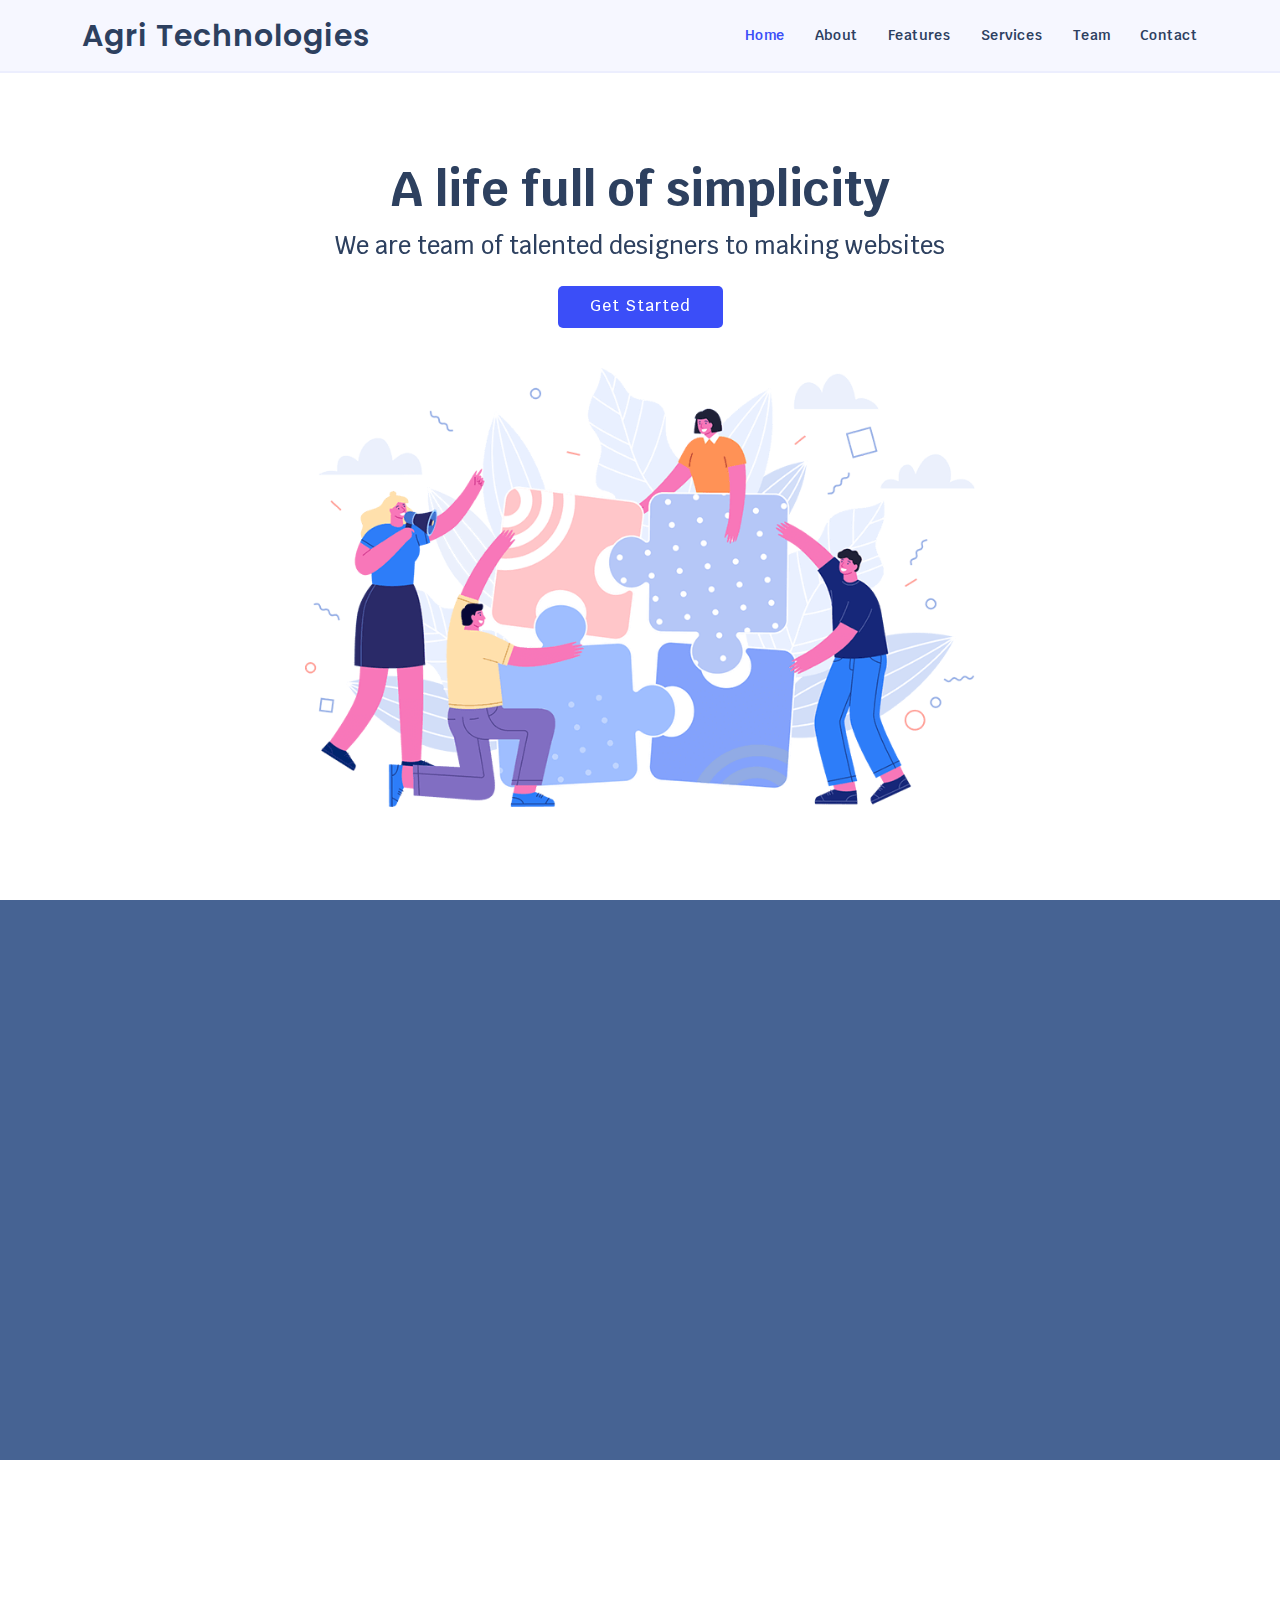
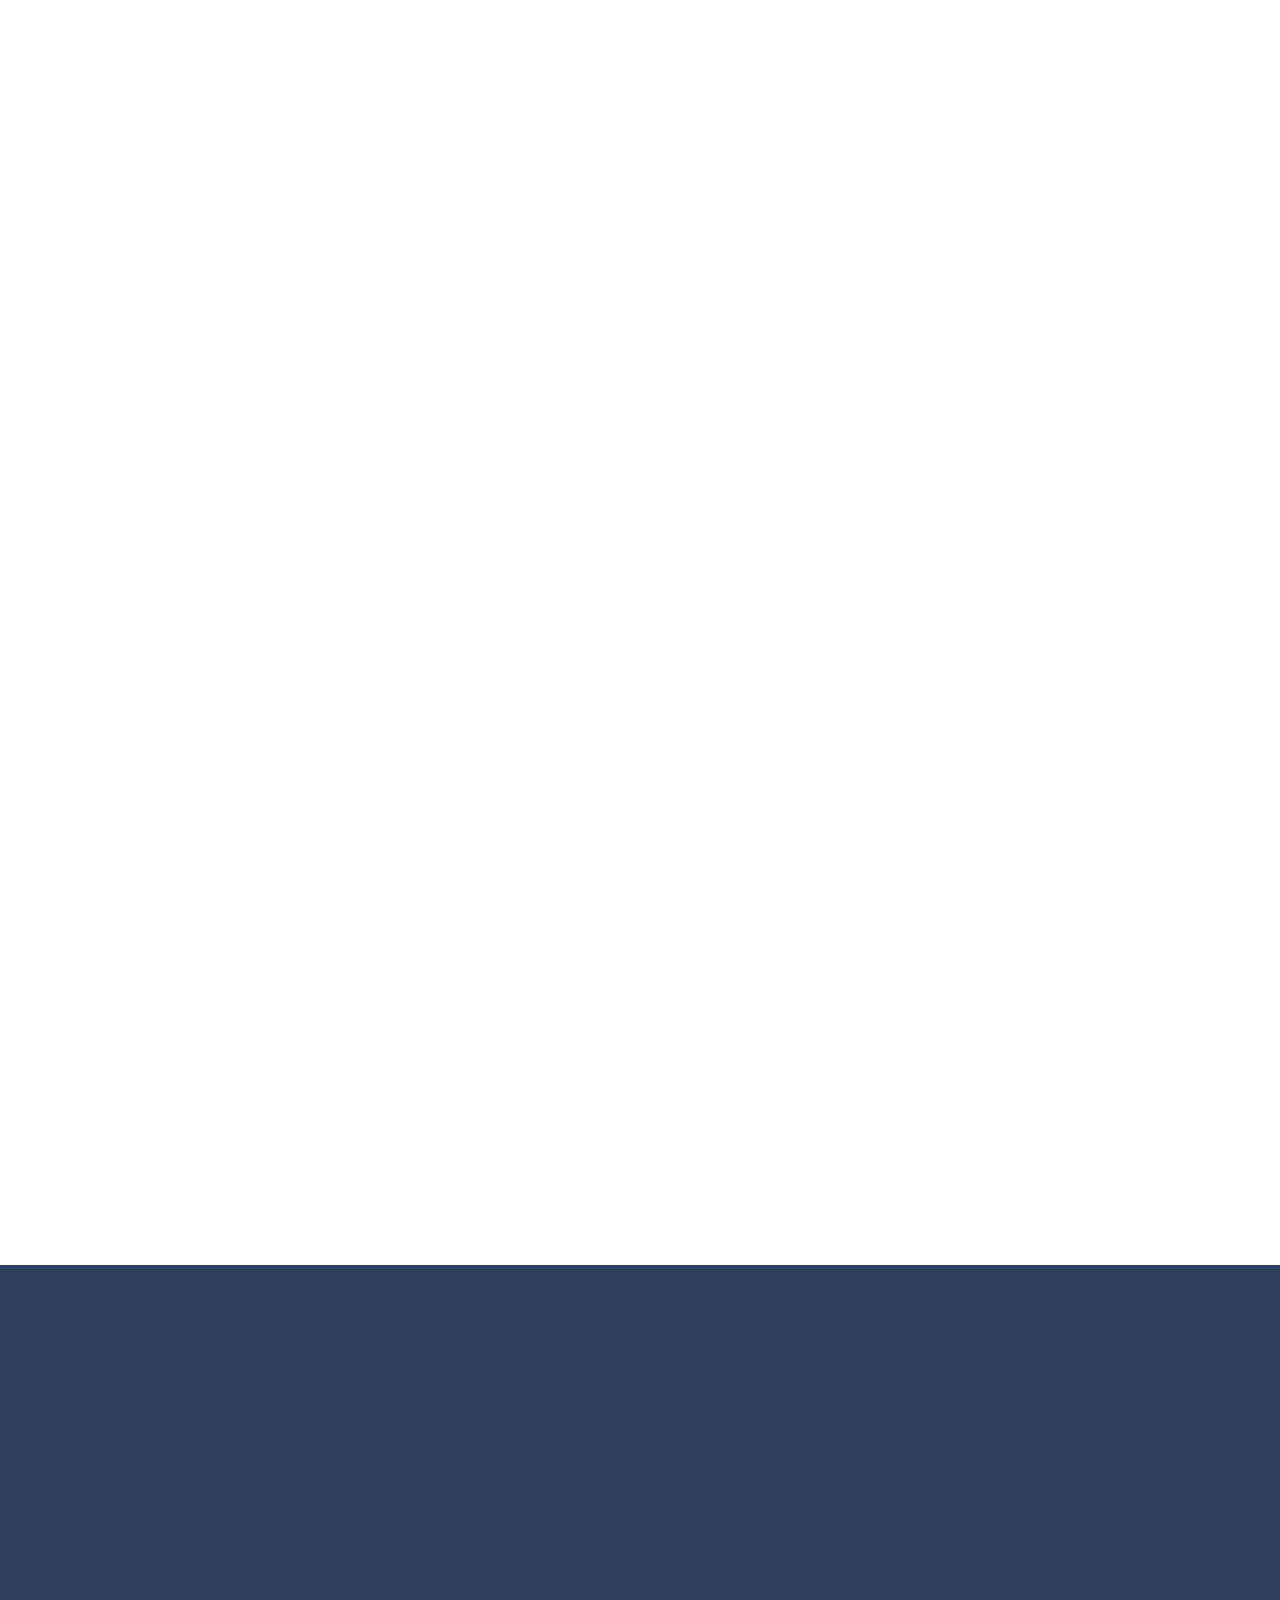
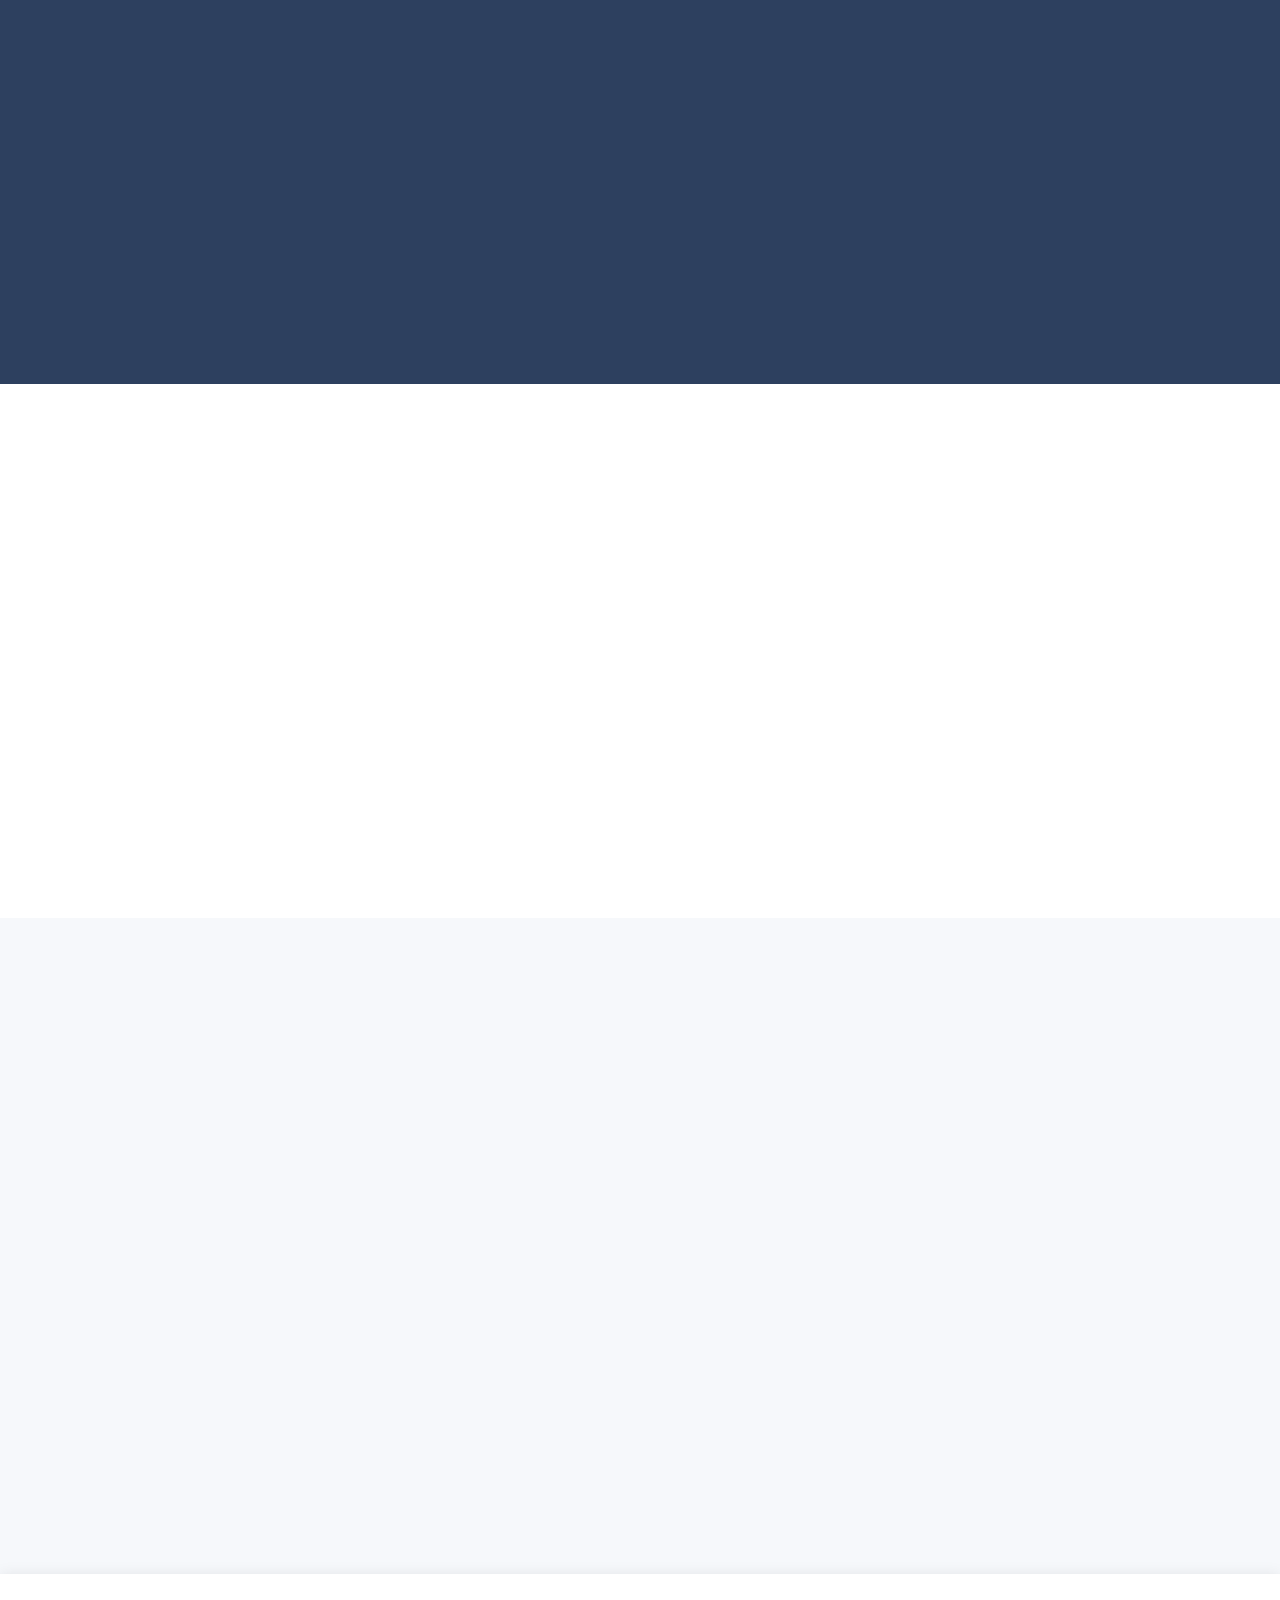
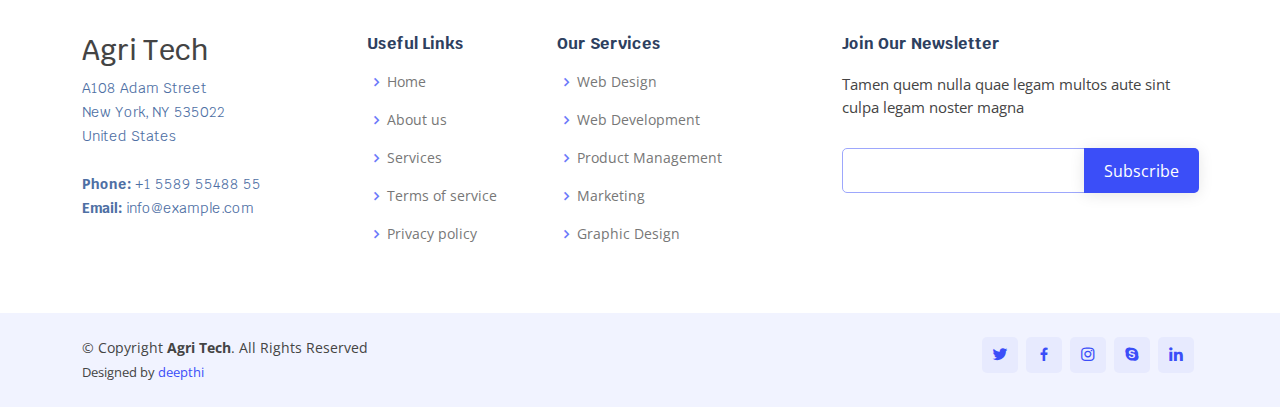
==== commit ca23ddfc: "updateindex.html" ====
--- a/task4/index.html
+++ b/task4/index.html
@@ -5,7 +5,7 @@
   <meta charset="utf-8">
   <meta content="width=device-width, initial-scale=1.0" name="viewport">
 
-  <title>RK Hospitals</title>
+  <title>Agri Technologies</title>
   <meta content="" name="description">
   <meta content="" name="keywords">
 
@@ -41,7 +41,7 @@
   <header id="header" class="fixed-top">
     <div class="container d-flex align-items-center justify-content-between">
 
-      <h1 class="logo"><a href="index.html">RK Hospitals</a></h1>
+      <h1 class="logo"><a href="index.html">Agri Technologies</a></h1>
       <!-- Uncomment below if you prefer to use an image logo -->
       <!-- <a href="index.html" class="logo"><img src="assets/img/logo.png" alt="" class="img-fluid"></a>-->
 
@@ -49,10 +49,10 @@
         <ul>
           <li><a class="nav-link scrollto active" href="#hero">Home</a></li>
           <li><a class="nav-link scrollto" href="#about">About</a></li>
+          <li><a class="nav-link scrollto" href="#features">Features</a></li>
           <li><a class="nav-link scrollto" href="#services">Services</a></li>
-          <li><a class="nav-link scrollto " href="#portfolio">Portfolio</a></li>
           <li><a class="nav-link scrollto" href="#team">Team</a></li>
-          <li><a class="nav-link scrollto" href="#pricing">Pricing</a></li>
+          <!--<li><a class="nav-link scrollto" href="#pricing">Pricing</a></li>
           <li class="dropdown"><a href="#"><span>Drop Down</span> <i class="bi bi-chevron-down"></i></a>
             <ul>
               <li><a href="#">Drop Down 1</a></li>
@@ -69,9 +69,9 @@
               <li><a href="#">Drop Down 3</a></li>
               <li><a href="#">Drop Down 4</a></li>
             </ul>
-          </li>
+          </li>-->
           <li><a class="nav-link scrollto" href="#contact">Contact</a></li>
-          <li><a class="getstarted scrollto" href="#about">Get Started</a></li>
+          <!--<li><a class="getstarted scrollto" href="#about">Get Started</a></li>-->
         </ul>
         <i class="bi bi-list mobile-nav-toggle"></i>
       </nav><!-- .navbar -->
@@ -83,8 +83,8 @@
   <section id="hero" class="d-flex align-items-center">
 
     <div class="container d-flex flex-column align-items-center justify-content-center" data-aos="fade-up">
-      <h1>Build Better Websites With Bikin</h1>
-      <h2>We are team of talented designers making websites with Bootstrap</h2>
+      <h1>A life full of simplicity</h1>
+      <h2>We are team of talented designers to making websites</h2>
       <a href="#about" class="btn-get-started scrollto">Get Started</a>
       <img src="assets/img/hero-img.png" class="img-fluid hero-img" alt="" data-aos="zoom-in" data-aos-delay="150">
     </div>
@@ -100,9 +100,9 @@
         <div class="row no-gutters">
           <div class="content col-xl-5 d-flex align-items-stretch" data-aos="fade-right">
             <div class="content">
-              <h3>Voluptatem dignissimos provident quasi</h3>
+              <h3>About agri Technologies</h3>
               <p>
-                Lorem ipsum dolor sit amet, consectetur adipiscing elit, sed do eiusmod tempor incididunt ut labore et dolore magna aliqua. Duis aute irure dolor in reprehenderit
+                Agri IT services and Agri allied industry solutions providers with global delivery capabilities.We basically provide software solutions to wide range of industries including poultry ,agriculture and resource,Production and inventory etc.
               </p>
               <a href="#" class="about-btn">About us <i class="bx bx-chevron-right"></i></a>
             </div>
@@ -112,23 +112,23 @@
               <div class="row">
                 <div class="col-md-6 icon-box" data-aos="fade-up" data-aos-delay="100">
                   <i class="bx bx-receipt"></i>
-                  <h4>Corporis voluptates sit</h4>
-                  <p>Consequuntur sunt aut quasi enim aliquam quae harum pariatur laboris nisi ut aliquip</p>
+                  <h4>OUR MISSION</h4>
+                  <p>To connect all the agriculuture and Agri allied sectors digitally to make them more productive and successfuk in maintaining the health and welfare of the people involved.</p>
+                
                 </div>
                 <div class="col-md-6 icon-box" data-aos="fade-up" data-aos-delay="200">
                   <i class="bx bx-cube-alt"></i>
-                  <h4>Ullamco laboris nisi</h4>
-                  <p>Excepteur sint occaecat cupidatat non proident, sunt in culpa qui officia deserunt</p>
+                  <h4>OUR VISION</h4>
+                  <p>To become one of the most successful agriculture and Agri information technology any and helping  our customers utilise the technology to overcome the problem managing teir Activities. </p>
                 </div>
                 <div class="col-md-6 icon-box" data-aos="fade-up" data-aos-delay="300">
                   <i class="bx bx-images"></i>
-                  <h4>Labore consequatur</h4>
-                  <p>Aut suscipit aut cum nemo deleniti aut omnis. Doloribus ut maiores omnis facere</p>
-                </div>
+                  <h4>OUR GOAL</h4>
+                  <p>To be a Global Player in Agriculture Technologies</div>
                 <div class="col-md-6 icon-box" data-aos="fade-up" data-aos-delay="400">
                   <i class="bx bx-shield"></i>
-                  <h4>Beatae veritatis</h4>
-                  <p>Expedita veritatis consequuntur nihil tempore laudantium vitae denat pacta</p>
+                  <h4>ACHIEVEMENTS</h4>
+                  <p>We have created our footprints in india ,Middle East ,Africa and have plans to go global</p>
                 </div>
               </div>
             </div><!-- End .content-->
@@ -139,7 +139,7 @@
     </section><!-- End About Section -->
 
     <!-- ======= Clients Section ======= -->
-    <section id="clients" class="clients">
+    <!--<section id="clients" class="clients">
       <div class="container" data-aos="zoom-in">
 
         <div class="row">
@@ -171,7 +171,7 @@
         </div>
 
       </div>
-    </section><!-- End Clients Section -->
+    </section>--><!-- End Clients Section -->
 
     <!-- ======= Features Section ======= -->
     <section id="features" class="features" data-aos="fade-up">
@@ -179,7 +179,7 @@
 
         <div class="section-title">
           <h2>Features</h2>
-          <p>Magnam dolores commodi suscipit. Necessitatibus eius consequatur ex aliquid fuga eum quidem. Sit sint consectetur velit. Quisquam quos quisquam cupiditate. Et nemo qui impedit suscipit alias ea. Quia fugiat sit in iste officiis commodi quidem hic quas.</p>
+          <p>A structured methodology is followed to achieve the clients’ objective. We always follow three phases in reaching the client’s objective.</p>
         </div>
 
         <div class="row content">
@@ -187,15 +187,15 @@
             <img src="assets/img/features-1.png" class="img-fluid" alt="">
           </div>
           <div class="col-md-7 pt-4" data-aos="fade-left" data-aos-delay="100">
-            <h3>Voluptatem dignissimos provident quasi corporis voluptates sit assumenda.</h3>
+            <h3>What “You” gain in business is what “We” create your website:</h3>
             <p class="fst-italic">
-              Lorem ipsum dolor sit amet, consectetur adipiscing elit, sed do eiusmod tempor incididunt ut labore et dolore
-              magna aliqua.
+              website design is the face of your online/offline business. A good website design should attract and encourage people to spend time and explore it. At Agri Tech, our team of experienced and professional web designers is well versed with the most advanced and latest technological tools in the market to provide fresh, creative, and practical graphic solutions for your website
+            
             </p>
             <ul>
-              <li><i class="bi bi-check"></i> Ullamco laboris nisi ut aliquip ex ea commodo consequat.</li>
-              <li><i class="bi bi-check"></i> Duis aute irure dolor in reprehenderit in voluptate velit.</li>
-              <li><i class="bi bi-check"></i> Ullam est qui quos consequatur eos accusamus.</li>
+              <li><i class="bi bi-check"></i>A great website layout and structure.</li>
+              <li><i class="bi bi-check"></i> Perfect colour combinations </li>
+              <li><i class="bi bi-check"></i>Optimum download speed. </li>
             </ul>
           </div>
         </div>
@@ -205,16 +205,11 @@
             <img src="assets/img/features-2.png" class="img-fluid" alt="">
           </div>
           <div class="col-md-7 pt-5 order-2 order-md-1" data-aos="fade-right">
-            <h3>Corporis temporibus maiores provident</h3>
+            <h3>What “You” gain in business is what “We” create your E-commerce</h3>
             <p class="fst-italic">
-              Lorem ipsum dolor sit amet, consectetur adipiscing elit, sed do eiusmod tempor incididunt ut labore et dolore
-              magna aliqua.
+              A website plays an important role in conveying what your business is all about. It is a easy and powerful marketing tool that can effectively establish your online/offline presence. One glance at your website should be able to tell a lot about your business to the customers.
             </p>
-            <p>
-              Ullamco laboris nisi ut aliquip ex ea commodo consequat. Duis aute irure dolor in reprehenderit in voluptate
-              velit esse cillum dolore eu fugiat nulla pariatur. Excepteur sint occaecat cupidatat non proident, sunt in
-              culpa qui officia deserunt mollit anim id est laborum
-            </p>
+            
           </div>
         </div>
 
@@ -223,17 +218,17 @@
             <img src="assets/img/features-3.png" class="img-fluid" alt="">
           </div>
           <div class="col-md-7 pt-5" data-aos="fade-left">
-            <h3>Sunt consequatur ad ut est nulla consectetur reiciendis animi voluptas</h3>
-            <p>Cupiditate placeat cupiditate placeat est ipsam culpa. Delectus quia minima quod. Sunt saepe odit aut quia voluptatem hic voluptas dolor doloremque.</p>
+            <h3>Why Choose Agri Tech ?</h3>
+            <p>With our proven track record, infrastructure, and the best talented individuals working for us, we ensure the delivery of practical solutions that work for you. Our team of developers are well versed and experienced in the latest aspects of software developing applications.</p>
             <ul>
-              <li><i class="bi bi-check"></i> Ullamco laboris nisi ut aliquip ex ea commodo consequat.</li>
-              <li><i class="bi bi-check"></i> Duis aute irure dolor in reprehenderit in voluptate velit.</li>
-              <li><i class="bi bi-check"></i> Facilis ut et voluptatem aperiam. Autem soluta ad fugiat.</li>
+              <li><i class="bi bi-check"></i> Application development and maintenance.</li>
+              <li><i class="bi bi-check"></i> Offshore product development</li>
+              <li><i class="bi bi-check"></i> IT consulting.</li>
             </ul>
           </div>
         </div>
 
-        <div class="row content">
+        <!--<div class="row content">
           <div class="col-md-5 order-1 order-md-2" data-aos="fade-left">
             <img src="assets/img/features-4.png" class="img-fluid" alt="">
           </div>
@@ -249,13 +244,13 @@
               culpa qui officia deserunt mollit anim id est laborum
             </p>
           </div>
-        </div>
+        </div>-->
 
       </div>
     </section><!-- End Features Section -->
 
     <!-- ======= Steps Section ======= -->
-    <section id="steps" class="steps">
+    <!--<section id="steps" class="steps">
       <div class="container">
 
         <div class="row no-gutters" data-aos="fade-up">
@@ -299,7 +294,7 @@
         </div>
 
       </div>
-    </section><!-- End Steps Section -->
+    </section>--><!-- End Steps Section -->
 
     <!-- ======= Services Section ======= -->
     <section id="services" class="services">
@@ -307,40 +302,40 @@
 
         <div class="section-title">
           <h2>Services</h2>
-          <p>Magnam dolores commodi suscipit. Necessitatibus eius consequatur ex aliquid fuga eum quidem. Sit sint consectetur velit. Quisquam quos quisquam cupiditate. Et nemo qui impedit suscipit alias ea. Quia fugiat sit in iste officiis commodi quidem hic quas.</p>
-        </div>
+          <p>We make sure that we fully understand your requirements and then suggest a suitable solution for our client.</p>
+         </div>
 
         <div class="row">
           <div class="col-md-6 col-lg-3 d-flex align-items-stretch mb-5 mb-lg-0" data-aos="fade-up" data-aos-delay="100">
             <div class="icon-box">
               <div class="icon"><i class="bx bxl-dribbble"></i></div>
-              <h4 class="title"><a href="">Lorem Ipsum</a></h4>
-              <p class="description">Voluptatum deleniti atque corrupti quos dolores et quas molestias excepturi</p>
+              <h4 class="title"><a href="">Web Services</a></h4>
+              <p class="description">A web service is any piece of software that makes itself available over the internet and uses a standardized XML messaging system. XML is used to encode all communications to a web service. </p>
             </div>
           </div>
 
           <div class="col-md-6 col-lg-3 d-flex align-items-stretch mb-5 mb-lg-0" data-aos="fade-up" data-aos-delay="200">
             <div class="icon-box">
               <div class="icon"><i class="bx bx-file"></i></div>
-              <h4 class="title"><a href="">Sed ut perspiciatis</a></h4>
-              <p class="description">Duis aute irure dolor in reprehenderit in voluptate velit esse cillum dolore</p>
-            </div>
+              <h4 class="title"><a href="">Web Development</a></h4>
+              <p class="description">Web development refers in general to the tasks associated with developing websites for hosting via intranet or internet. </p>
+             </div>
           </div>
 
           <div class="col-md-6 col-lg-3 d-flex align-items-stretch mb-5 mb-lg-0" data-aos="fade-up" data-aos-delay="300">
             <div class="icon-box">
               <div class="icon"><i class="bx bx-tachometer"></i></div>
-              <h4 class="title"><a href="">Magni Dolores</a></h4>
-              <p class="description">Excepteur sint occaecat cupidatat non proident, sunt in culpa qui officia</p>
+              <h4 class="title"><a href="">Product Management</a></h4>
+              <p class="description">A project manager is the person responsible for leading a project from its inception to execution.</p>
             </div>
           </div>
 
           <div class="col-md-6 col-lg-3 d-flex align-items-stretch mb-5 mb-lg-0" data-aos="fade-up" data-aos-delay="400">
             <div class="icon-box">
               <div class="icon"><i class="bx bx-layer"></i></div>
-              <h4 class="title"><a href="">Nemo Enim</a></h4>
-              <p class="description">At vero eos et accusamus et iusto odio dignissimos ducimus qui blanditiis</p>
-            </div>
+              <h4 class="title"><a href="">Marketing</a></h4>
+              <p class="description">The activity or business of promoting and selling products or services, including market research and advertising.</p>
+             </div>
           </div>
 
         </div>
@@ -349,7 +344,7 @@
     </section><!-- End Services Section -->
 
     <!-- ======= Portfolio Section ======= -->
-    <section id="portfolio" class="portfolio">
+    <!--<section id="portfolio" class="portfolio">
       <div class="container" data-aos="fade-up">
 
         <div class="section-title">
@@ -499,10 +494,10 @@
         </div>
 
       </div>
-    </section><!-- End Portfolio Section -->
+    </section>--><!-- End Portfolio Section -->
 
     <!-- ======= Testimonials Section ======= -->
-    <section id="testimonials" class="testimonials section-bg">
+    <!--<section id="testimonials" class="testimonials section-bg">
       <div class="container" data-aos="fade-up">
 
         <div class="section-title">
@@ -524,9 +519,9 @@
                 <h3>Saul Goodman</h3>
                 <h4>Ceo &amp; Founder</h4>
               </div>
-            </div><!-- End testimonial item -->
-
-            <div class="swiper-slide">
+            </div>--><!-- End testimonial item -->
+
+           <!---- <div class="swiper-slide">
               <div class="testimonial-item">
                 <p>
                   <i class="bx bxs-quote-alt-left quote-icon-left"></i>
@@ -537,9 +532,9 @@
                 <h3>Sara Wilsson</h3>
                 <h4>Designer</h4>
               </div>
-            </div><!-- End testimonial item -->
-
-            <div class="swiper-slide">
+            </div>--><!-- End testimonial item -->
+
+            <!--<div class="swiper-slide">
               <div class="testimonial-item">
                 <p>
                   <i class="bx bxs-quote-alt-left quote-icon-left"></i>
@@ -550,9 +545,9 @@
                 <h3>Jena Karlis</h3>
                 <h4>Store Owner</h4>
               </div>
-            </div><!-- End testimonial item -->
-
-            <div class="swiper-slide">
+            </div>--><!-- End testimonial item -->
+
+            <!--<div class="swiper-slide">
               <div class="testimonial-item">
                 <p>
                   <i class="bx bxs-quote-alt-left quote-icon-left"></i>
@@ -563,9 +558,9 @@
                 <h3>Matt Brandon</h3>
                 <h4>Freelancer</h4>
               </div>
-            </div><!-- End testimonial item -->
-
-            <div class="swiper-slide">
+            </div>--><!-- End testimonial item -->
+
+            <!--<div class="swiper-slide">
               <div class="testimonial-item">
                 <p>
                   <i class="bx bxs-quote-alt-left quote-icon-left"></i>
@@ -576,14 +571,14 @@
                 <h3>John Larson</h3>
                 <h4>Entrepreneur</h4>
               </div>
-            </div><!-- End testimonial item -->
-
-          </div>
+            </div>--><!-- End testimonial item -->
+
+          <!--</div>
           <div class="swiper-pagination"></div>
         </div>
 
       </div>
-    </section><!-- End Testimonials Section -->
+    </section>--><!-- End Testimonials Section -->
 
     <!-- ======= Team Section ======= -->
     <section id="team" class="team">
@@ -591,7 +586,7 @@
 
         <div class="section-title">
           <h2>Team</h2>
-          <p>Magnam dolores commodi suscipit. Necessitatibus eius consequatur ex aliquid fuga eum quidem. Sit sint consectetur velit. Quisquam quos quisquam cupiditate. Et nemo qui impedit suscipit alias ea. Quia fugiat sit in iste officiis commodi quidem hic quas.</p>
+          <p>A group of players forming one side in a competitive game or sport,and we are the team to develop and maintain the ecommerce applications.</p>
         </div>
 
         <div class="row">
@@ -674,7 +669,7 @@
     </section><!-- End Team Section -->
 
     <!-- ======= Pricing Section ======= -->
-    <section id="pricing" class="pricing section-bg">
+    <!--<section id="pricing" class="pricing section-bg">
       <div class="container" data-aos="fade-up">
 
         <div class="section-title">
@@ -738,10 +733,10 @@
         </div>
 
       </div>
-    </section><!-- End Pricing Section -->
+    </section>--><!-- End Pricing Section -->
 
     <!-- ======= Frequently Asked Questions Section ======= -->
-    <section id="faq" class="faq">
+   <!--- <section id="faq" class="faq">
       <div class="container" data-aos="fade-up">
 
         <div class="section-title">
@@ -807,7 +802,7 @@
         </ul>
 
       </div>
-    </section><!-- End Frequently Asked Questions Section -->
+    </section>--><!-- End Frequently Asked Questions Section -->
 
     <!-- ======= Contact Section ======= -->
     <section id="contact" class="contact section-bg">
@@ -815,7 +810,7 @@
 
         <div class="section-title">
           <h2>Contact</h2>
-          <p>Magnam dolores commodi suscipit. Necessitatibus eius consequatur ex aliquid fuga eum quidem. Sit sint consectetur velit. Quisquam quos quisquam cupiditate. Et nemo qui impedit suscipit alias ea. Quia fugiat sit in iste officiis commodi quidem hic quas.</p>
+          <p>We make sure that we fully understand your requirements and then suggest a suitable solution for our client. Still have some more questions? Please Feel free to get in touch with us for any queries and we would be glad to answer.</p>
         </div>
 
         <div class="row">
@@ -888,7 +883,7 @@
         <div class="row">
 
           <div class="col-lg-3 col-md-6 footer-contact">
-            <h3>Bikin</h3>
+            <h3>Agri Tech</h3>
             <p>
               A108 Adam Street <br>
               New York, NY 535022<br>
@@ -936,14 +931,14 @@
 
       <div class="me-md-auto text-center text-md-start">
         <div class="copyright">
-          &copy; Copyright <strong><span>Bikin</span></strong>. All Rights Reserved
+          &copy; Copyright <strong><span>Agri Tech</span></strong>. All Rights Reserved
         </div>
         <div class="credits">
           <!-- All the links in the footer should remain intact. -->
           <!-- You can delete the links only if you purchased the pro version. -->
           <!-- Licensing information: https://bootstrapmade.com/license/ -->
           <!-- Purchase the pro version with working PHP/AJAX contact form: https://bootstrapmade.com/bikin-free-simple-landing-page-template/ -->
-          Designed by <a href="https://bootstrapmade.com/">BootstrapMade</a>
+          Designed by <a href="https://bootstrapmade.com/">deepthi</a>
         </div>
       </div>
       <div class="social-links text-center text-md-right pt-3 pt-md-0">
